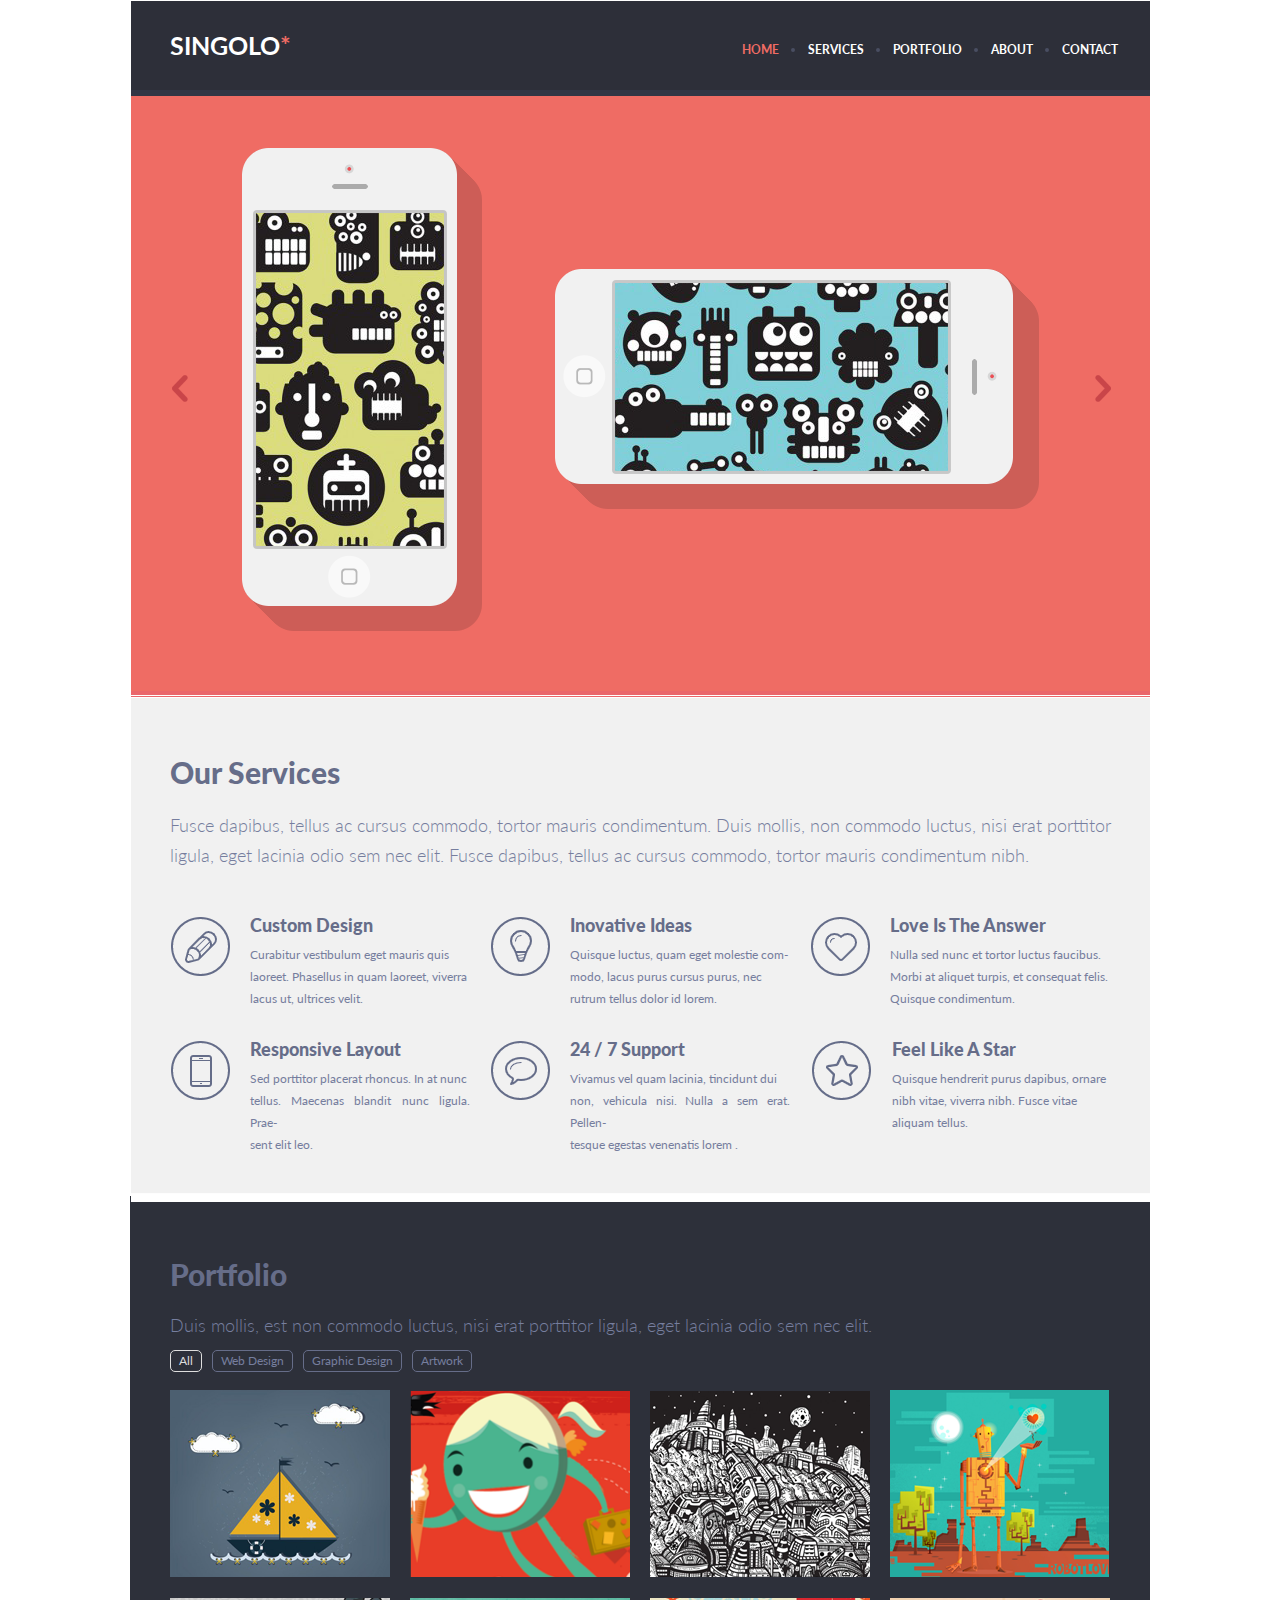
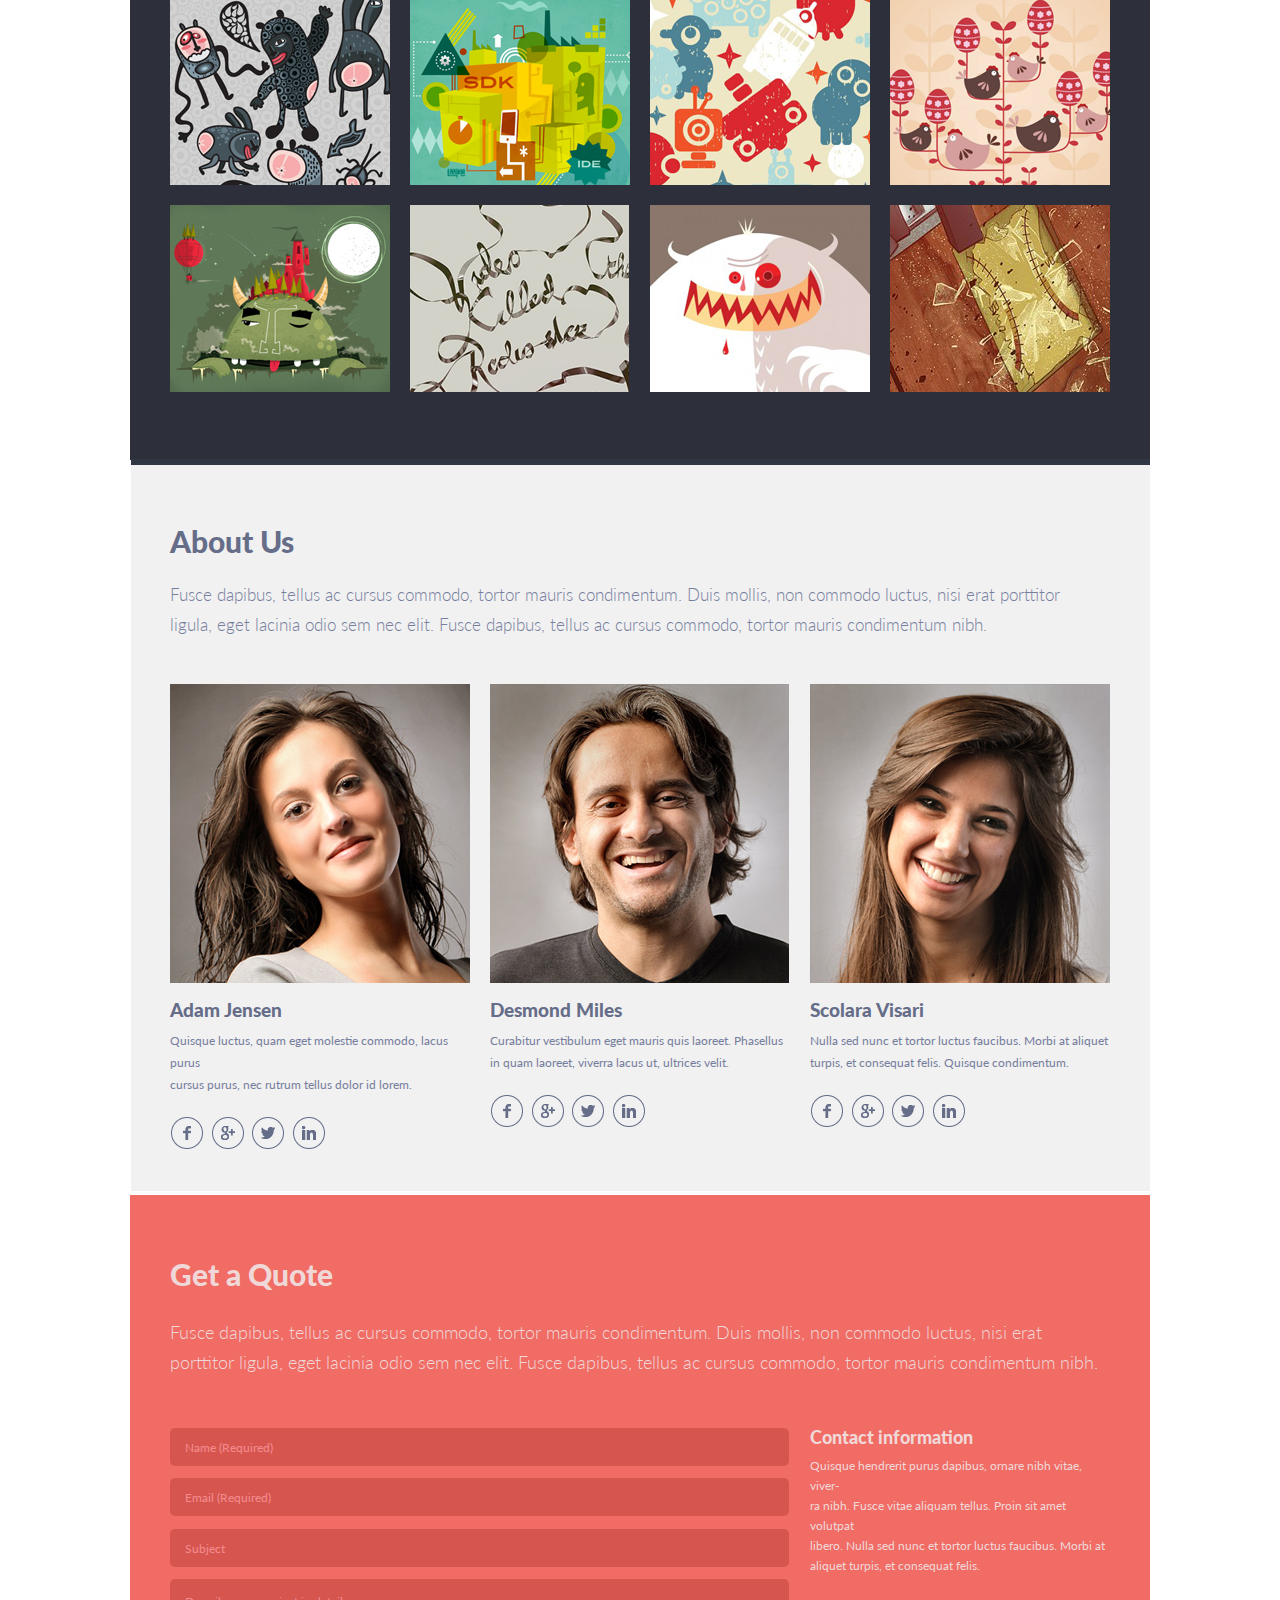
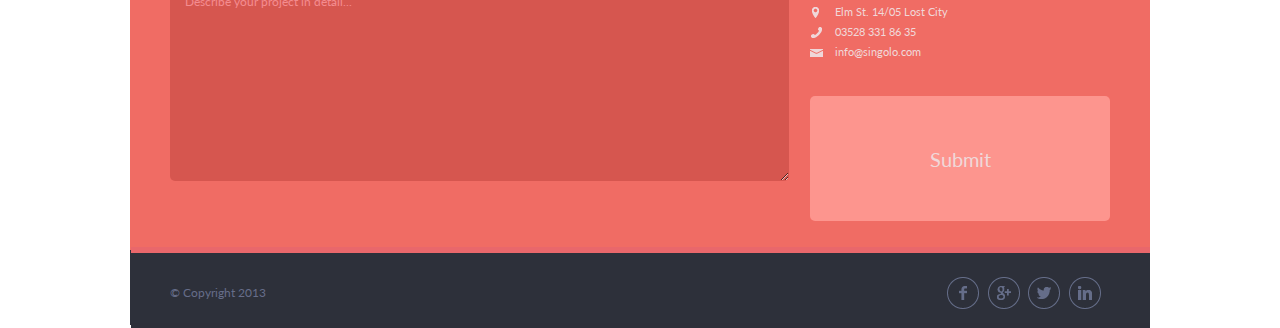
==== index.html @ 29592c65 "init: singolo3" ====
<!DOCTYPE html>
<html lang="en">
    <head>
        <meta charset="utf-8">
        <title>Singolo</title>
        <link href="style.css" rel="stylesheet">
    </head>  
    <body>
    <header>
        <h1 class="logo">singolo<a class="logo-simbol">*</a></h1>
        <nav>
            <ul class="navigation">
                <li><a class="navigation--item-selected" href="">home</a></li>
                <li class="point"></li>
                <li><a class="navigation--item" href="#ourServices">services</a></li>
                <li class="point"></li>
                <li><a class="navigation--item" href="#Portfolio">portfolio</a></li>
                <li class="point"></li>
                <li><a class="navigation--item" href="#AboutUs">about</a></li>
                <li class="point"></li>
                <li><a class="navigation--item" href="#contacts">contact</a></li>
            </ul>
        </nav> 
        <div class="headerBottom"></div>       
    </header>
    
    <main>
        <section class="main-slider">
            <div class="main-slider--left"></div>
            <div class="main-slider--verticalPhone"></div>
            <div class="main-slider--horizontalPhone"></div>
            <div class="main-slider--right"></div>
            <div class="main-sliderBottom"></div>
        </section>
        <section class="main-ourServices" id="ourServices">
            <h2 class="h2OurServices">Our Services</h2>
            <p>Fusce dapibus, tellus ac cursus commodo, tortor mauris condimentum. Duis mollis, non commodo luctus, nisi erat porttitor
                <br> ligula, eget lacinia odio sem nec elit. Fusce dapibus, tellus ac cursus commodo, tortor mauris condimentum nibh.
            </p>
            <section class="articles">
                <div class="articles-customDesign">
                    <div class="articles-customDesign--img"></div>
                    <div class="articles-customDesign--text">
                        <h3>Custom Design</h3>
                        <p>Curabitur vestibulum eget mauris quis <br> laoreet.  Phasellus in quam laoreet, viverra <br> lacus ut, ultrices velit.</p>
                    </div>
                </div>
                <div class="articles-inovativIdeas">
                    <div class="articles-inovativIdeas--img"></div>
                    <div class="articles-inovativIdeas--text">
                        <h3>Inovative Ideas</h3>
                        <p>Quisque luctus, quam eget molestie com- <br> modo, lacus purus cursus purus, nec <br> rutrum tellus dolor id lorem.</p>
                    </div>
                </div>
                <div class="articles-loveIsTheAnswer">
                    <div class="articles-loveIsTheAnswer--img"></div>
                    <div class="articles-loveIsTheAnswer--text">
                        <h3>Love Is The Answer</h3>
                        <p>Nulla sed nunc et tortor luctus faucibus. <br> Morbi at aliquet turpis, et consequat felis. <br> Quisque condimentum.</p>
                    </div>
                </div>
                <div class="articles-responsiveLayout">
                    <div class="articles-responsiveLayout--img"></div>
                    <div class="articles-responsiveLayout--text">
                        <h3>Responsive Layout</h3>
                        <p>Sed porttitor placerat rhoncus. In at nunc <br> tellus. Maecenas blandit nunc ligula. Prae- <br> sent elit leo.</p>
                    </div>
                </div>
                <div class="articles-support">
                    <div class="articles-support--img"></div>
                    <div class="articles-support--text">
                        <h3>24 / 7 Support</h3>
                        <p>Vivamus vel quam lacinia, tincidunt dui <br> non, vehicula nisi. Nulla a sem erat. Pellen- <br> tesque egestas venenatis lorem .</p>
                    </div>
                </div>
                <div class="articles-feelLikeAStar">
                    <div class="articles-feelLikeAStar--img"></div>
                    <div class="articles-feelLikeAStar--text">
                        <h3>Feel Like A Star</h3>
                        <p>Quisque hendrerit purus dapibus, ornare <br> nibh vitae, viverra nibh. Fusce vitae <br> aliquam tellus.</p>
                    </div>
                </div>
            </section>
            <div class="textBottom"></div>
        </section> 
        <section class="headerPortfolio" id="Portfolio">
            <section class="header container">
                <p class="h1Portfolio">Portfolio</p>
                <p class="pPortfolio">Duis mollis, est non commodo luctus, nisi erat porttitor ligula, eget lacinia odio sem nec elit.</p>
                <ul class="nav">
                    <li class="nav-item--selected"><a href="">All</a></li>
                    <li class="nav-item"><a href="">Web Design</a></li>
                    <li class="nav-item"><a href="">Graphic Design</a></li>
                    <li class="nav-item"><a href="">Artwork</a></li>
                </ul>
            </section>    
        </section>
        <section class="mainPortfolio">
            <section class="main-Portfolio container">
                <div class="img11 imgs"></div>
                <div class="img12 imgs"></div>
                <div class="img13 imgs"></div>
                <div class="img14 imgs"></div>
                <div class="img21 imgs"></div>
                <div class="img22 imgs"></div>
                <div class="img23 imgs"></div>
                <div class="img24 imgs"></div>
                <div class="img31 imgs"></div>
                <div class="img32 imgs"></div>
                <div class="img33 imgs"></div>
                <div class="img34 imgs"></div>
            </section>
            <figure class="mainBottom"></figure> 
        </section>
        <section class="footerPortfolio" id="AboutUs">
            <section class="container">
                <h2>About Us</h2>
                <p class="mainParagraph">Fusce dapibus, tellus ac cursus commodo, tortor mauris condimentum. Duis mollis, non commodo luctus, nisi erat porttitor 
                    <br> ligula, eget lacinia odio sem nec elit. Fusce dapibus, tellus ac cursus commodo, tortor mauris condimentum nibh.</p>
                <section class="Workers">
                    <article class="AdamJensen">
                        <div class="img"></div>
                        <h3>Adam Jensen</h3>
                        <p>Quisque luctus, quam eget molestie commodo, lacus purus  
                            <br> cursus purus, nec rutrum tellus dolor id lorem.</p>
                        <div class="icons">
                            <a href="" class="icons-face"></a>
                            <a href="" class="icons-google"></a>
                            <a href="" class="icons-twit"></a>
                            <a href="" class="icons-in"></a>
                        </div>    
                    </article>
                    <article class="DesmondMiles">
                        <div class="img"></div>
                        <h3>Desmond Miles</h3>
                        <p>Curabitur vestibulum eget mauris quis laoreet. Phasellus <br>
                            in quam laoreet, viverra lacus ut, ultrices velit.</p>
                        <div class="icons">
                            <a href="" class="icons-face"></a>
                            <a href="" class="icons-google"></a>
                            <a href="" class="icons-twit"></a>
                            <a href="" class="icons-in"></a>
                        </div>    
                    </article>
                    <article class="ScolaraVisari">
                        <div class="img"></div>
                        <h3>Scolara Visari</h3>
                        <p>Nulla sed nunc et tortor luctus faucibus. Morbi at aliquet <br> 
                            turpis, et consequat felis. Quisque condimentum.</p>
                        <div class="icons">
                            <a href="" class="icons-face"></a>
                            <a href="" class="icons-google"></a>
                            <a href="" class="icons-twit"></a>
                            <a href="" class="icons-in"></a>
                        </div>
                    </article>
                </section> 
            </section>   
        </section>   
        <section class="form">
            <form action="form.doc" class="container">
                <p class="hForm">Get a Quote</p>
                <p class="pForm">Fusce dapibus, tellus ac cursus commodo, tortor mauris condimentum. Duis mollis, non commodo luctus, nisi erat <br>
                    porttitor ligula, eget lacinia odio sem nec elit. Fusce dapibus, tellus ac cursus commodo, tortor mauris condimentum nibh.
                </p>
                <div class="formMain">
                    <section class="formInputs">
                        <input type="text" class="input" placeholder="Name (Required)" required>
                        <input type="text" class="input" placeholder="Email (Required)" required>
                        <input type="text" class="input" placeholder="Subject" >
                        <textarea class="input-big" placeholder="Describe your project in detail..."></textarea>
                    </section>
                    <section class="Contacts">
                        <p class="form-contacts--h">Contact information</p>
                        <p class="form-contacts--p">Quisque hendrerit purus dapibus, ornare nibh vitae, viver- <br> 
                            ra nibh. Fusce vitae aliquam tellus. Proin sit amet volutpat <br> 
                            libero. Nulla sed nunc et tortor luctus faucibus. Morbi at <br>
                            aliquet turpis, et consequat felis. 
                        </p>
                        <div class="form-contacts" id="contacts">
                            <div class="form-contacts-single">
                                <a href="" class="form-contacts-addres-icon form-icons"></a>
                                <p class="form-contacts-addres-p form-icons-p">Elm St. 14/05 Lost City </p>
                            </div>
                            <div class="form-contacts-single">
                                <a href="tel:035283318635" class="form-contacts-phone-icon form-icons"></a>
                                <p class="form-contacts-phone-p form-icons-p">03528 331 86 35 </p>
                            </div>    
                            <div class="form-contacts-single">
                                <a href="mail:info@singolo.com" class="form-contacts-mail-icon form-icons"></a>
                                <p class="form-contacts-mail-p form-icons-p">info@singolo.com </p>
                            </div>
                            <input type="button" value="Submit" class="formButton">
                        </div>
                    </section>
                </div>    
            </form>
            <div class="formBottomLine"></div>
        </section> 
    </main>  
    <footer>
        <section class="container">
            <p class="footer-p">© Copyright 2013</p>
            <a href="" class="footer-icon-facebook footer-icons"></a>
            <a href="" class="footer-icon-google footer-icons"></a>
            <a href="" class="footer-icon-twiter footer-icons"></a>
            <a href="" class="footer-icon-linkedLn footer-icons"></a>
        </section>
    <div class="footerBottomLine"></div>
    </footer>   
    </body>
</html>
---- style.css ----
@import url('https://fonts.googleapis.com/css?family=Lato&display=swap');
@font-face { 
    font-family: 'Lato'; 
    src: url('assets/Lato-Regular.ttf');                                    
    font-weight: normal; 
    font-style: normal; 
  }
  @font-face { 
    font-family: 'Roboto'; 
    src: url('assets/Roboto-Regular.ttf');                                    
    font-weight: normal; 
    font-style: normal; 
  }
  *{
    margin:  0;
    padding:  0;
    box-sizing:  border-box;
    text-transform:  none;
    text-decoration:  none;
    list-style:  none;
    font-family: "Lato","Roboto",sans-serif;
    text-align:  center;
}
body{
   width: 1020px; 
   margin: 0 auto;
   font-family: "Lato";
}
header{
    height: 95px;
    display: flex;
    flex-wrap: wrap;
    margin: 0;
    align-items: center;
    background: url(assets/header.png);
}
h1{
    display: flex;
    margin-left: 3.92%;
    position: relative;
    bottom: 2px;
    line-height: 6px;
    font-size: 24.5px;
    font-weight: 700;
    text-align: left;
    text-transform: uppercase;
    text-decoration: none;
    color: #ffffff;
}
.logo-simbol{
    font-size: 24.5px;
    color: #f06c64;
}
nav{
    width: 36.3369%;
    display: flex;
    margin-top: 4px;
    margin-left: 44.2%;
}
ul{
    text-align: start;
    display: flex;
    align-items: center;
    justify-content: start;
    text-transform: uppercase;
    padding: 0;
}
li{
    list-style: none;
    display: flex;
    margin-right: 12.5px;
    color: #494e62;
}
.point{
    display: flex;
    width: 0px;
    height: 0px;
    border: 2px solid #494e62;
    border-radius: 100px;
}
a{
    font-size: 12px;
    line-height: 6px;
    color: #ffffff;
    font-weight: 700;
    text-align: left;
    text-transform: uppercase;
    text-decoration: none;
}
.navigation--item-selected{
    color: #F06C64;
}
.headerBottom{
    width: 1020px;
    height: 7px;
    display: flex;
    position: absolute;
    top: 89.4px;
    background: url(assets/headerBottom.png);
}
main{
    border: 0;
    margin: 0;
    padding: 0;
}
.main-slider{
    
    height: 600px;
    display: flex;
    flex-wrap: wrap;
    margin: 0;
    position: relative;
    background: url(assets/imgBg.png);
}
.main-slider--verticalPhone{
    width: 245px;
    height: 570px;
    display: flex;
    position: relative;
    bottom: 17px;
    margin-left: 110px;
    background: url(assets/verticalPhone.png);
}
.main-slider--horizontalPhone{
    width: 600px;
    height: 400px;
    display: flex;
    align-self: center;
    position: relative;
    bottom: 31px;
    left: 5px;
    background: url(assets/horizontalPhone.png);
}
.main-slider--left{
    width: 16px;
    height: 27px;
    position: absolute;
    top: 280px;
    left: 42px;
    background: url(assets/left.png);
}
.main-slider--left:hover{
    background-color: brown;
}
.main-slider--right{
    width: 16px;
    height: 27px;
    display: flex;
    justify-self: flex-end;
    position: absolute;
    top: 280px;
    left: 965px;
    background: url(assets/right.png);
}
.main-slider--right:hover{
    background-color: brown;
}
.main-sliderBottom{
    width: 100%;
    height: 7px;
    position: absolute;
    top: 595px;
    background: url(assets/imgBgBottom.png);
}
.main-ourServices{
    border-top: 0.1px solid #ffffff;
    margin: 0;
    position: relative;
    height: 500px;
    color: #666d89;
    background: url(assets/textBg.png);
}
.h2OurServices{
    margin-top: 67px;
    margin-left: 3.92%;
    font-size: 30px;
    line-height: 18px;
    font-weight: 900;
    text-align: left;
    text-decoration: solid;
}
.main-ourServices p{
    margin-left: 3.92%;
    margin-top: 30px;
    font-size: 17.5px;
    line-height: 30px;
    color: #767e9e;
    font-weight: 300;
    text-align: justify;
}
.articles{
    display: flex;
    flex-wrap: wrap;
    margin-left: 3.92%;
    margin-top: 45px;
}
h3{
    margin: 0 0 10px 0;
    font-size: 18px;
    line-height: 18px;
    color: #666d89;
    font-family: "Lato","Roboto",sans-serif;
    font-weight: 900;
    text-align: justify;
    text-decoration: solid;
}
.articles p{
    width: 220px;
    margin: 0;
    font-size: 11.5px;
    line-height: 22px;
    color: #767e9e;
    font-family: "Lato","Roboto",sans-serif;
    font-weight: 400;
    text-align: justify;
    text-decoration: solid;
}

.articles-customDesign, 
.articles-inovativIdeas, 
.articles-loveIsTheAnswer
{
    display: flex;
    flex-direction: row;
}

.articles-responsiveLayout,
.articles-support,
.articles-feelLikeAStar{
    display: flex;
    flex-direction: row;
    margin-top: 30px;
}
.articles-customDesign--img{
    margin: 0 20px 0 0;
    width: 60px;
    height: 60px;
    background: url(assets/pen.png);
}
.articles-inovativIdeas--img{
    margin: 0 20px 0 20px;
    width: 60px;
    height: 60px;
    background: url(assets/bulb.png);
}
.articles-loveIsTheAnswer--img{
    margin: 0 20px 0 20px;
    width: 60px;
    height: 60px;
    background: url(assets/heart.png);
}
.articles-responsiveLayout--img{
    margin: 0 20px 0 0;
    width: 60px;
    height: 60px;
    background: url(assets/phone.png); 
}

.articles-support--img{
    margin: 0 20px 0 20px;
    width: 60px;
    height: 60px;
    background: url(assets/bubble.png);
}
.articles-feelLikeAStar--img{
    margin: 0 21px 0 21px;
    width: 60px;
    height: 60px;
    background: url(assets/star.png);
}

.textBottom{
    z-index: 10;
    width: 1020px;
    height: 8px;
    position: absolute;
    top: 498px;
    background: url(assets/textBgBottom.png);
}
@import url('https://fonts.googleapis.com/css?family=Lato&display=swap');
@font-face { 
    font-family: 'Lato'; 
    src: url('assets/Lato-Regular.ttf');                                    
    font-weight: normal; 
    font-style: normal; 
  }
  @font-face { 
    font-family: 'Roboto'; 
    src: url('assets/Roboto-Regular.ttf');                                    
    font-weight: normal; 
    font-style: normal; 
  }

body{
    width: 1020px; 
    margin: 0 auto;
 }
 .container{
    width: 940px;
    margin: 0 auto;
 }
 .back1{
    width: 1020px;
    height: 870px;
    background: url(assets/ImgsBg.png) no-repeat;
 }
 .h1Portfolio{
    margin: 0;
    padding-top: 69px;
    font-size: 30px;
    line-height: 18px;
    color: #666d89;
    font-family: "Lato","Roboto",sans-serif;
    font-weight: 900;
    text-align: left;
 }
 .headerPortfolio{
    height: 195px;
    border-top: 0.1px white solid;
    background: #2d303a;
 }
 .mainPortfolio{
    height: 670px;
    background:#2d303a;
}
 .pPortfolio{
    margin: 0;
    margin-top: 27px;
    font-size: 18px;
    line-height: 30px;
    color: #767e9e;
    font-weight: 300;
    text-align: left;
 }
 .nav{
    display: flex;
    margin-top: 10px;
    margin-bottom: 20px;
 }
 .nav li{
    margin-right: 10px;
    padding-left: 8px;
    padding-right: 8px;
    align-items: center;
    border-radius: 5px;
    border: 0.5px solid #666d89;
 }
 .nav a{
    display: flex;
    font-size: 11.5px;
    line-height: 20px;
    color: #767e9e;
    text-transform: none;
    font-family: "Lato";
    font-weight: 400;
    text-align: left;
 }
 .nav .nav-item--selected{
    border-radius: 5px;
    border: 0.5px solid #dedede;
 }
 .nav-item--selected a{
    color: #dedede;
 }
.main-Portfolio{
    display: flex;
    position: relative;
    height: 623px;
    flex-wrap: wrap;
    overflow: hidden;   
}
 .imgs{
    width: 220px;
    height: 187px;
    display: flex;
    margin-bottom: 20px;
 }
 .img11{
    margin-right: 20px;
    background: url(assets/11.png)no-repeat;
    background-position-x: -8px;
    background-position-y: -11px;
}
.img12{
    margin-right: 20px;
    background: url(assets/12.png) no-repeat;
    background-size: 165%;
    background-position-x: -81px;
    background-position-y: -42px;
}
.img13{
    margin-right: 20px;
    background: url(assets/13.png);
    background-position-x: -11px;
}
.img14{
    background: url(assets/14.png);
    background-position: top,left;
    background-position-x: -25px;
    background-position-y: -2px;

}
.img21{
    margin-right: 20px;
    background: url(assets/21.png);
    background-position-y: -16px;
    background-position-x: -10px;
}
.img22{
    margin-right: 20px;
    background: url(assets/22.png) no-repeat;
    background-position: top, left;
    background-position-y: -4px;
    background-position-x: -16px;
    
}
.img23{
    margin-right: 20px;
    background: url(assets/23.png) no-repeat;
    background-position-x: -31px;
    background-position-y: -39px;
}
.img24{
    background: url(assets/24.png) no-repeat;
    background-position-x: -24px;
    background-position-y: -32px;
}
.img31{
    margin-right: 20px;
    background: url(assets/31.png) no-repeat;
    background-position-x: -16px;
    background-position-y: -2px;
}
.img32{
    margin-right: 20px;
    background: url(assets/32.png) no-repeat;
    background-position-x: -142px;
    background-position-y: -113px;
}
.img33{
    margin-right: 20px;
    background: url(assets/33.png) no-repeat;
    background-position-x: -144px;
    background-position-y: -175px;
}
.img34{
    background: url(assets/34.png) no-repeat;
    background-position-x: -36px;
    background-position-y: -60px;
}
.mainBottom{
    width: 1020px;
    height: 7px;
    position: relative;
    top: 45px;
    background: url(assets/ImgsBgBot.png) no-repeat;
}
.footerPortfolio{
    height: 735px;
    background: url(assets/BgAbout.png);
    border-top: white 0.1px solid;
}
h2{
    margin: 0;
    margin-top: 71px;
    font-size: 30px;
    line-height: 18px;
    color: #666d89;
    font-weight: 900;
    text-align: left;
}
.mainParagraph{
    margin: 0;
    margin-top: 30px;
    font-size: 17px;
    line-height: 30px;
    color: #767e9e;
    font-weight: 300;
    text-align: justify;
}
.Workers{
    display: flex;
    margin-top: 43px;
    flex-wrap: wrap;
}
article{
    width: 300px;
}
article h3{
    margin-bottom: 10px;
    font-size: 18.5px;
    line-height: 18.5px;
    color: #666d89;
    font-family: "Lato";
    font-weight: 900;
    text-align: left;
}
article p{
    margin: 0;
    font-size: 11.5px;
    line-height: 22px;
    color: #767e9e;
    font-family: "Lato";
    font-weight: 400;
    text-align: left;
}
.img{
    width: 300px;
    height: 300px;
    margin-bottom: 18px;
}
.DesmondMiles{
    margin-left: 20px;
    margin-right: 20px;
}
.AdamJensen .img{
    background: url(assets/Adam.png) no-repeat;
    background-position-x: -2px;
}
.DesmondMiles .img{
    background: url(assets/Desmond.png) no-repeat;
    background-position-x: -3px;
}
.ScolaraVisari .img{
    background: url(assets/Scolara.png) no-repeat;
    background-position-x: -1px;
}
.icons{
    display: flex;
    margin-top: 20px;
    flex-wrap: wrap;
}
.icons-face{
    width: 34px;
    height: 34px;
    margin-right: 6.5px;
    background: url(assets/facebook.png) no-repeat;
}
.icons-google{
    width: 34px;
    height: 34px;
    margin-right: 6.5px;
    background: url(assets/Google.png) no-repeat; 
}
.icons-twit{
    width: 34px;
    height: 34px;
    margin-right: 6.5px;
    background: url(assets/Twitter.png) no-repeat; 
}
.icons-in{
    width: 34px;
    height: 34px;
    background: url(assets/LinkedIn.png) no-repeat; 
}
@import url('https://fonts.googleapis.com/css?family=Lato&display=swap');

@font-face { 
    font-family: 'Lato'; 
    src: url('assets/Lato-Regular.ttf');                                    
    font-weight: normal; 
    font-style: normal; 
  }

  @font-face { 
    font-family: 'Roboto'; 
    src: url('assets/Roboto-Regular.ttf');                                    
    font-weight: normal; 
    font-style: normal; 
  }

*{    margin:  0;
    padding:  0;
    box-sizing:  border-box;
    text-transform:  none;
    text-decoration:  none;
    list-style:  none;
    font-family: "Lato","Roboto",sans-serif;
    text-align:  center;
}

body{
  width: 1020px; 
  margin: 0 auto;
 }

 .container{
  width: 940px;
  margin: 0 auto;
 }

 .form{
    display: flex;
    height: 655px;
    position: relative;
    flex-wrap: wrap;
    background-color: #f06c64;
 }

 .formMain{
   display: flex;
 }
 .hForm{
  margin: 0;
  padding-top: 70px;
  font-size: 30px;
  line-height: 18px;
  color: #f0d8d9;
  font-weight: 900;
  text-align: left;
 }

 .pForm{
  margin: 0;
  padding-top: 35px;
  padding-bottom: 50px;
  font-size: 17.5px;
  line-height: 30px;
  color: #f0d8d9;
  font-weight: 300;
  text-align: left;
 }

 .formInputs{
   width: 620px;
   height: 365px;
   display: flex;
   flex-wrap: wrap;
 }

 .input{
  width: 619px;
  height: 38px;
  border: none;
  border-radius: 5px;
  background-color: #d6564f;
 }

 input[ type="text" ]::placeholder{
  margin: 0;
  padding-left: 15px;
  font-size: 12px;
  line-height: 22px;
  color: #f48c8f;
  font-weight: 400;
  text-align: left;
 }

 .input-big{
  width: 619px;
  height: 202px;
  border: none;
  border-radius: 5px;
  align-items: flex-start;
  background-color: #d6564f;
 }

 textarea::placeholder{
  padding-top: 12px;
  padding-left: 15px;
  font-size: 12px;
  line-height: 22px;
  color: #f48c8f;
  font-weight: 400;
  text-align: left;
 }

 .Contacts{
   display: flex;
   width: 300px;
   height: 195px;
   margin-left: 20px;
   flex-wrap: wrap;
 }

 .form-contacts--h{
  margin: 0;
  margin-bottom: 10px;
  font-size: 18px;
  line-height: 18px;
  color: #f0d8d9;
  font-weight: 900;
  text-align: left;
 }

 .form-contacts--p{
  margin: 0;
  margin-bottom: 30px;
  font-size: 11.5px;
  line-height: 20px;
  color: #f0d8d9;
  font-weight: 400;
  text-align: left;
 }

 .form-contacts-single{
  display: flex;
  flex-wrap: wrap;
  margin: 0;
 }

 .form-icons{
  width: 25px;
  height: 17px;
 }
 .form-icons-p{
  width: 200px;
  height: 20px;
  margin: 0;
  font-size: 11px;
  line-height: 12px;
  color: #f0d8d9;
  font-weight: 400;
  text-align: left;
 }
 .form-contacts-addres-icon{
  background: url(assets/formLocationIcon.png) no-repeat;
  background-position-x: 2px;
  background-position-y: 1px;
 }

 .form-contacts-phone-icon{
  background: url(assets/formPhoneIcon.png) no-repeat;
  background-position-x: 1px;
  background-position-y: 1px;
 }

 .form-contacts-mail-icon{
  background: url(assets/formMailIcon.png) no-repeat;
  background-position-y: 3px;
 }
 .formButton{
   width: 300px;
   height: 125px;
   margin-top: 30px;
   border-radius: 5px;
   border: 0px solid #d6564f;
   background-color: #fd958e;
   font-size: 20px;
   color: #f0d8d9;
 }
.formBottomLine{
  width: 1020px;
  height: 7px;
  position: relative;
  top: 28px;
  background: url(assets/formBottom.png) no-repeat;
}
footer{
  height: 75px;
  background-color: #2d303a;
}
footer section{
  display: flex;
  flex-direction: row;
}
.footer-p{
  padding-top: 32px;
  font-size: 12px;
  line-height: 22px;
  color: #666d89;
  font-weight: 400;
  text-align: left;
}
.footer-icons{
  width: 34px;
  height: 34px;
  margin-right: 6.5px;
  margin-top: 26px;
  
}
.footer-icon-facebook{
  margin-left: 680px;
  background: url(assets/facebook.png) no-repeat;
}
.footer-icon-google{
  background: url(assets/Google.png) no-repeat;
}
.footer-icon-twiter{
  background: url(assets/Twitter.png) no-repeat;
}
.footer-icon-linkedLn{
  margin-right: 0;
  background: url(assets/LinkedIn.png) no-repeat;
}
.footerBottomLine{
  width: 1020px;
  height: 7px;
  position: relative;
  top: 11px;
  background: url(assets/footerBottomLine.png) no-repeat;
}
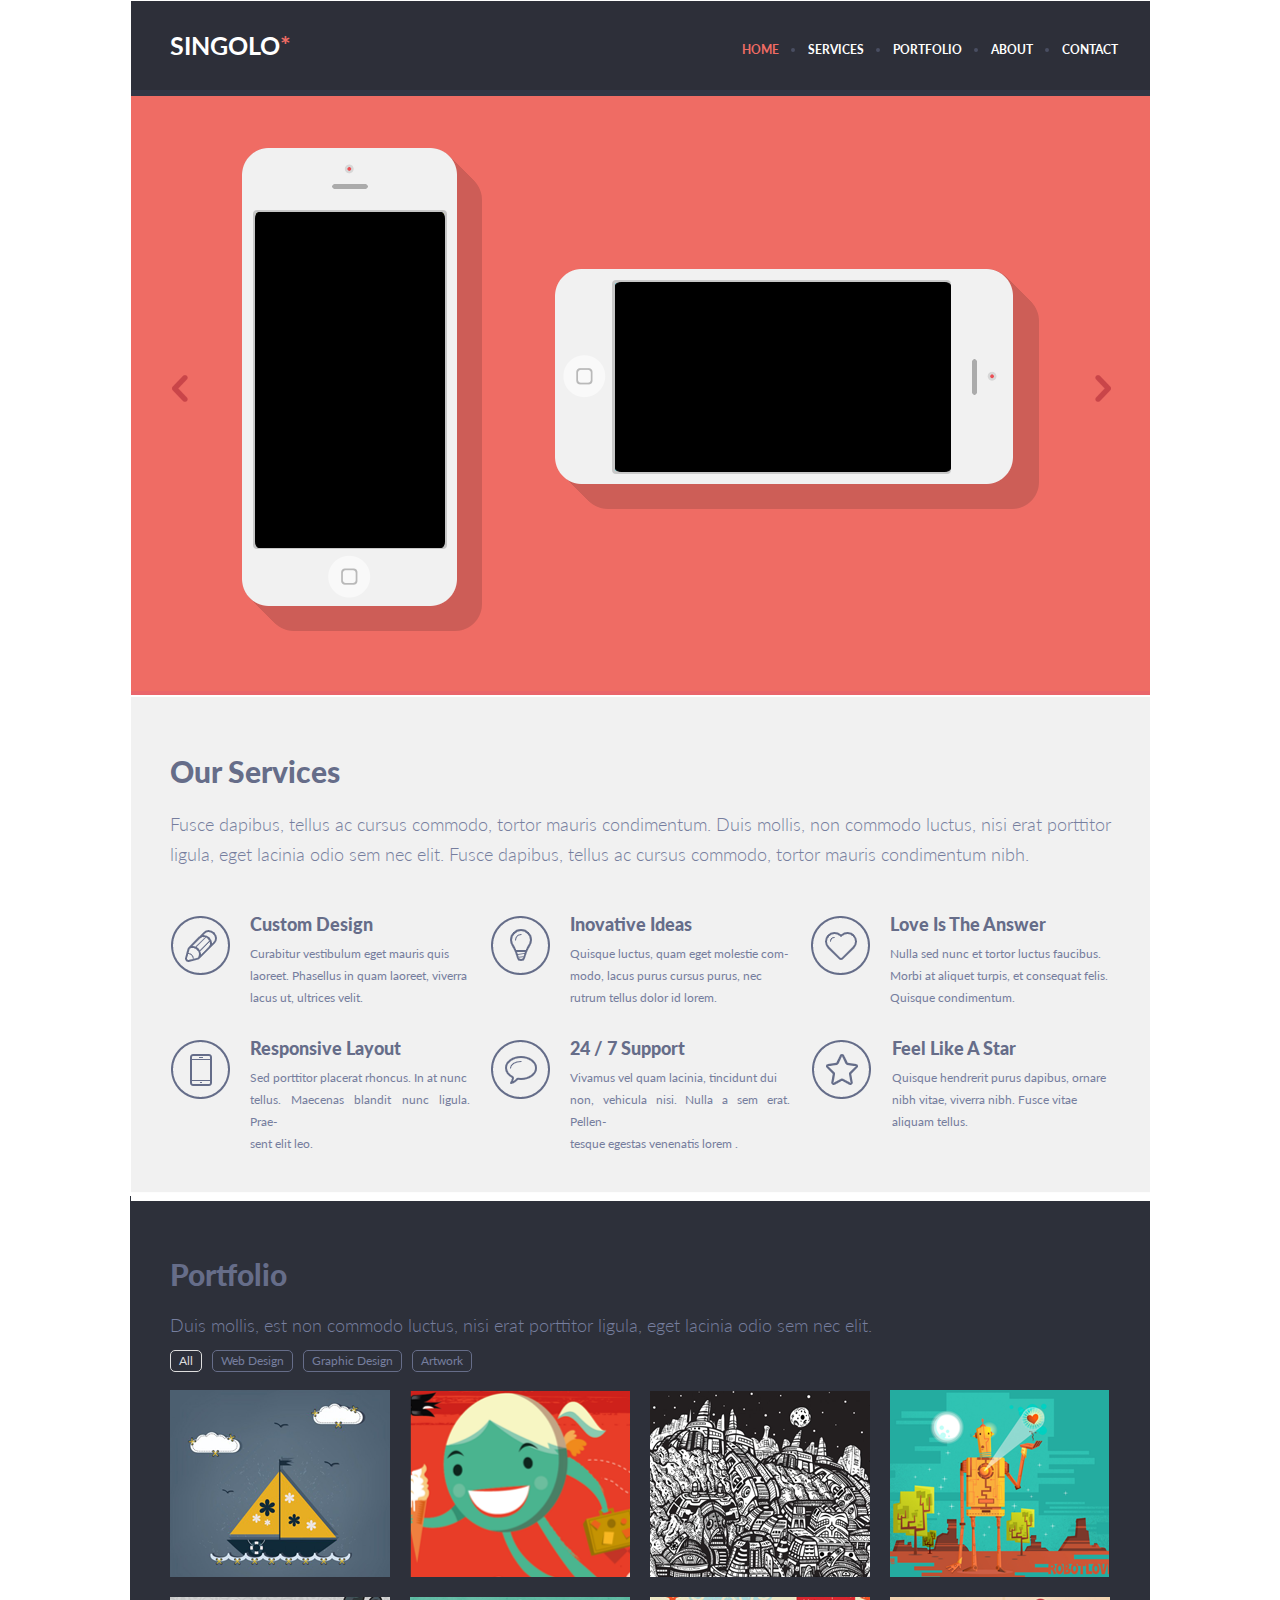
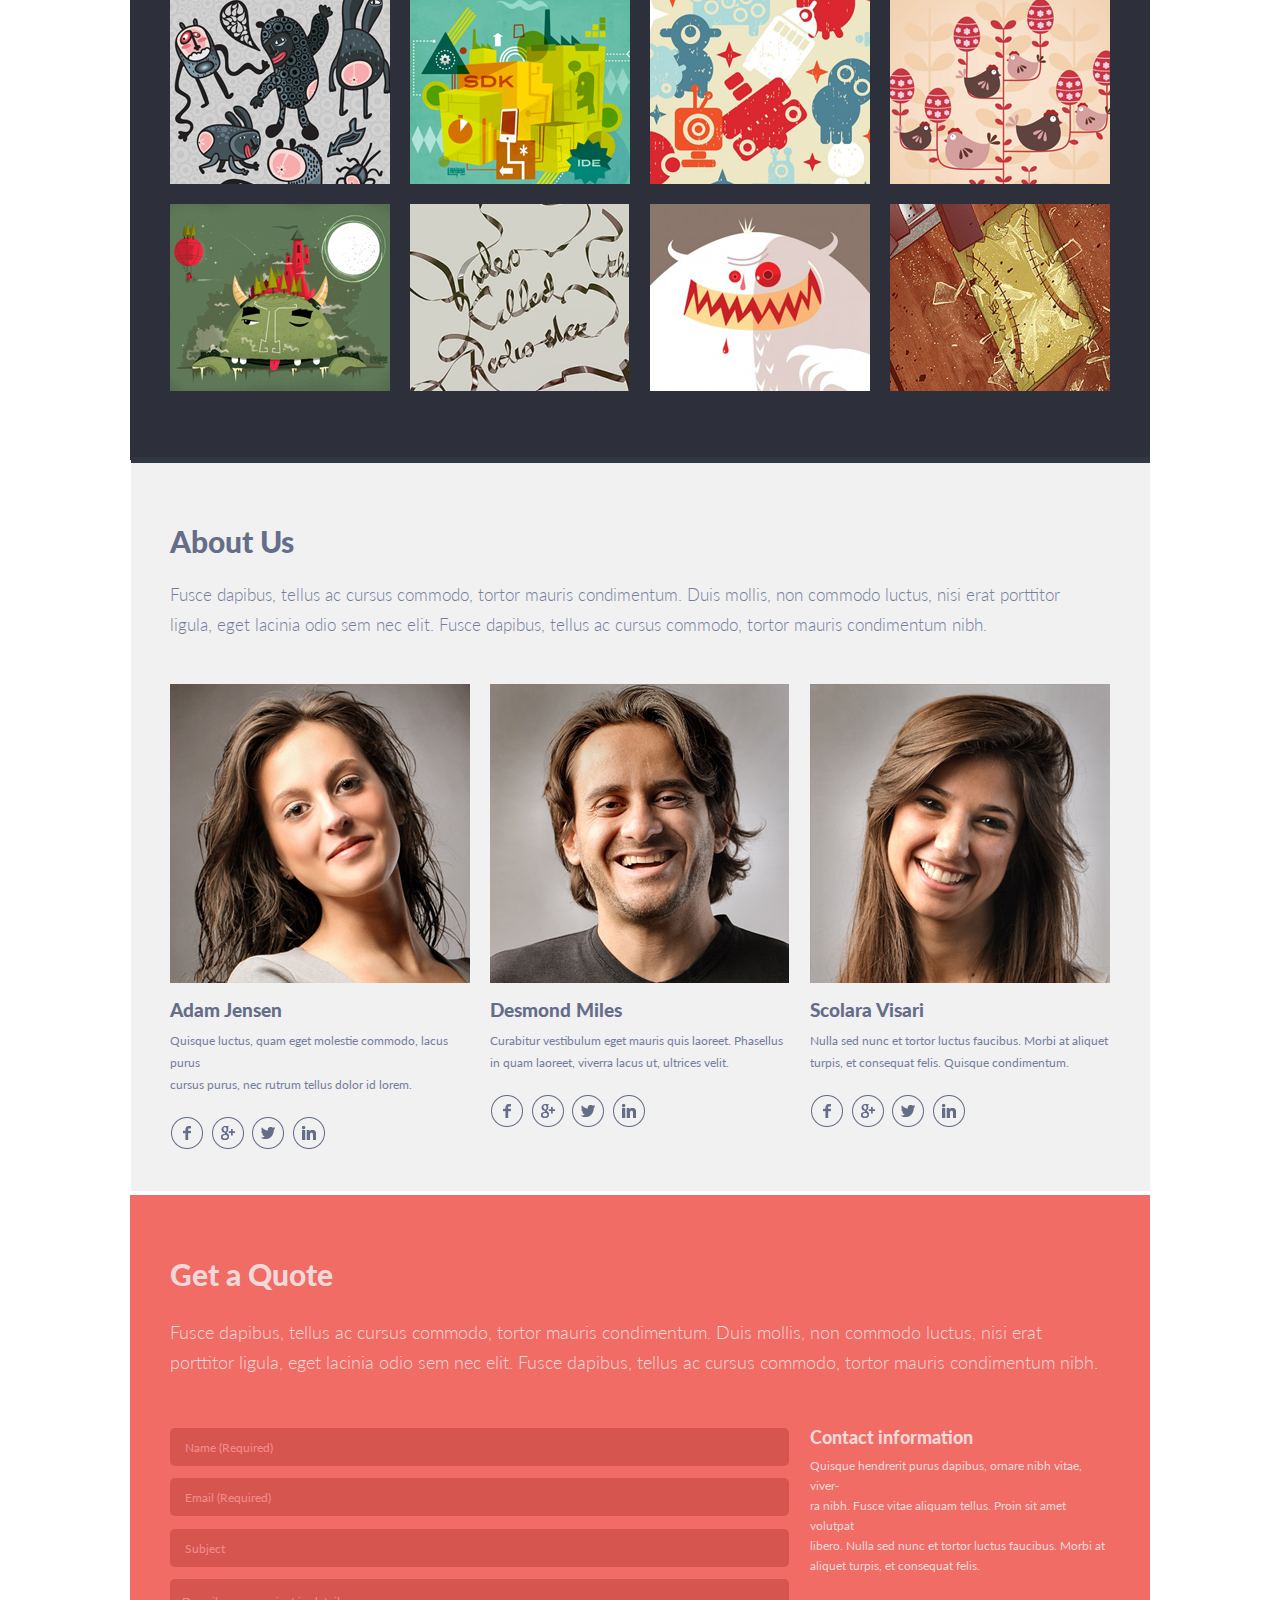
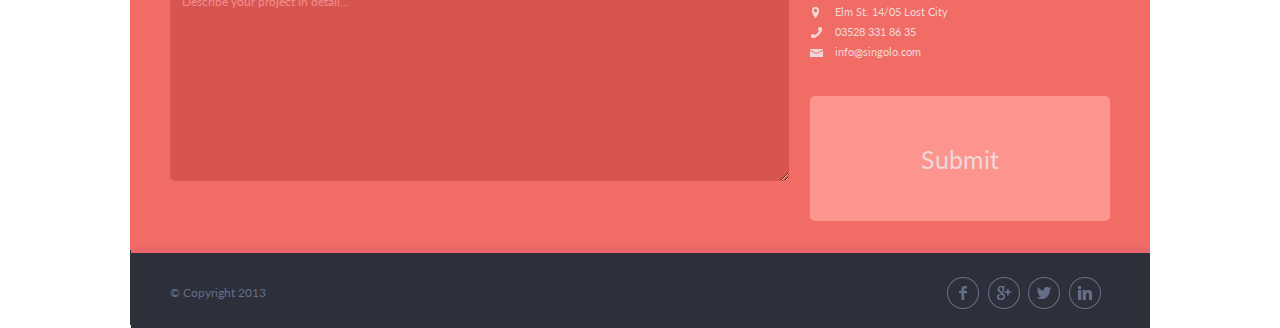
==== commit deb32e9c: "init: SingoloDOM" ====
--- a/index.html
+++ b/index.html
@@ -6,207 +6,225 @@
         <link href="style.css" rel="stylesheet">
     </head>  
     <body>
-    <header>
-        <h1 class="logo">singolo<a class="logo-simbol">*</a></h1>
-        <nav>
-            <ul class="navigation">
-                <li><a class="navigation--item-selected" href="">home</a></li>
-                <li class="point"></li>
-                <li><a class="navigation--item" href="#ourServices">services</a></li>
-                <li class="point"></li>
-                <li><a class="navigation--item" href="#Portfolio">portfolio</a></li>
-                <li class="point"></li>
-                <li><a class="navigation--item" href="#AboutUs">about</a></li>
-                <li class="point"></li>
-                <li><a class="navigation--item" href="#contacts">contact</a></li>
-            </ul>
-        </nav> 
-        <div class="headerBottom"></div>       
-    </header>
-    
-    <main>
-        <section class="main-slider">
-            <div class="main-slider--left"></div>
-            <div class="main-slider--verticalPhone"></div>
-            <div class="main-slider--horizontalPhone"></div>
-            <div class="main-slider--right"></div>
-            <div class="main-sliderBottom"></div>
-        </section>
-        <section class="main-ourServices" id="ourServices">
-            <h2 class="h2OurServices">Our Services</h2>
-            <p>Fusce dapibus, tellus ac cursus commodo, tortor mauris condimentum. Duis mollis, non commodo luctus, nisi erat porttitor
-                <br> ligula, eget lacinia odio sem nec elit. Fusce dapibus, tellus ac cursus commodo, tortor mauris condimentum nibh.
-            </p>
-            <section class="articles">
-                <div class="articles-customDesign">
-                    <div class="articles-customDesign--img"></div>
-                    <div class="articles-customDesign--text">
-                        <h3>Custom Design</h3>
-                        <p>Curabitur vestibulum eget mauris quis <br> laoreet.  Phasellus in quam laoreet, viverra <br> lacus ut, ultrices velit.</p>
-                    </div>
-                </div>
-                <div class="articles-inovativIdeas">
-                    <div class="articles-inovativIdeas--img"></div>
-                    <div class="articles-inovativIdeas--text">
-                        <h3>Inovative Ideas</h3>
-                        <p>Quisque luctus, quam eget molestie com- <br> modo, lacus purus cursus purus, nec <br> rutrum tellus dolor id lorem.</p>
-                    </div>
-                </div>
-                <div class="articles-loveIsTheAnswer">
-                    <div class="articles-loveIsTheAnswer--img"></div>
-                    <div class="articles-loveIsTheAnswer--text">
-                        <h3>Love Is The Answer</h3>
-                        <p>Nulla sed nunc et tortor luctus faucibus. <br> Morbi at aliquet turpis, et consequat felis. <br> Quisque condimentum.</p>
-                    </div>
-                </div>
-                <div class="articles-responsiveLayout">
-                    <div class="articles-responsiveLayout--img"></div>
-                    <div class="articles-responsiveLayout--text">
-                        <h3>Responsive Layout</h3>
-                        <p>Sed porttitor placerat rhoncus. In at nunc <br> tellus. Maecenas blandit nunc ligula. Prae- <br> sent elit leo.</p>
-                    </div>
-                </div>
-                <div class="articles-support">
-                    <div class="articles-support--img"></div>
-                    <div class="articles-support--text">
-                        <h3>24 / 7 Support</h3>
-                        <p>Vivamus vel quam lacinia, tincidunt dui <br> non, vehicula nisi. Nulla a sem erat. Pellen- <br> tesque egestas venenatis lorem .</p>
-                    </div>
-                </div>
-                <div class="articles-feelLikeAStar">
-                    <div class="articles-feelLikeAStar--img"></div>
-                    <div class="articles-feelLikeAStar--text">
-                        <h3>Feel Like A Star</h3>
-                        <p>Quisque hendrerit purus dapibus, ornare <br> nibh vitae, viverra nibh. Fusce vitae <br> aliquam tellus.</p>
-                    </div>
-                </div>
-            </section>
-            <div class="textBottom"></div>
-        </section> 
-        <section class="headerPortfolio" id="Portfolio">
-            <section class="header container">
-                <p class="h1Portfolio">Portfolio</p>
-                <p class="pPortfolio">Duis mollis, est non commodo luctus, nisi erat porttitor ligula, eget lacinia odio sem nec elit.</p>
-                <ul class="nav">
-                    <li class="nav-item--selected"><a href="">All</a></li>
-                    <li class="nav-item"><a href="">Web Design</a></li>
-                    <li class="nav-item"><a href="">Graphic Design</a></li>
-                    <li class="nav-item"><a href="">Artwork</a></li>
+        <header>
+            <h1 class="logo">singolo<a class="logo-simbol">*</a></h1>
+            <nav>
+                <ul class="navigation" id="headerNav">
+                    <li class="navigation--item navigation--item-selected"><a href="">home</a></li>
+                    <li class="point"></li>
+                    <li class="navigation--item"><a href="#ourServices">services</a></li>
+                    <li class="point"></li>
+                    <li class="navigation--item"><a href="#Portfolio">portfolio</a></li>
+                    <li class="point"></li>
+                    <li class="navigation--item"><a href="#AboutUs">about</a></li>
+                    <li class="point"></li>
+                    <li class="navigation--item"><a href="#contacts">contact</a></li>
                 </ul>
-            </section>    
-        </section>
-        <section class="mainPortfolio">
-            <section class="main-Portfolio container">
-                <div class="img11 imgs"></div>
-                <div class="img12 imgs"></div>
-                <div class="img13 imgs"></div>
-                <div class="img14 imgs"></div>
-                <div class="img21 imgs"></div>
-                <div class="img22 imgs"></div>
-                <div class="img23 imgs"></div>
-                <div class="img24 imgs"></div>
-                <div class="img31 imgs"></div>
-                <div class="img32 imgs"></div>
-                <div class="img33 imgs"></div>
-                <div class="img34 imgs"></div>
-            </section>
-            <figure class="mainBottom"></figure> 
-        </section>
-        <section class="footerPortfolio" id="AboutUs">
+            </nav> 
+            <div class="headerBottom"></div>       
+        </header>
+        
+        <main>
+            <section class="mainSlider">
+                <div class="main-slider--left" id="left"></div>
+                <div class="main-slider--right" id="right"></div>
+                <section class="main-slider" id="slider1">
+                    <div class="main-slider--verticalPhone"></div>
+                    <div id="buttonVertical"></div>
+                    <div id="windowVertical"></div>
+                    <div class="main-slider--horizontalPhone"></div>
+                    <div id="buttonHorizontal"></div>
+                    <div id="windowHorizontal"></div>
+                    <div class="main-sliderBottom"></div>
+                </section>
+                <section class="main-slider2 hidden" id="slider2">
+                    <div class="main-slider2Bottom"></div>
+                </section>
+            </section>
+            <section class="main-ourServices" id="ourServices">
+                <h2 class="h2OurServices">Our Services</h2>
+                <p>Fusce dapibus, tellus ac cursus commodo, tortor mauris condimentum. Duis mollis, non commodo luctus, nisi erat porttitor
+                    <br> ligula, eget lacinia odio sem nec elit. Fusce dapibus, tellus ac cursus commodo, tortor mauris condimentum nibh.
+                </p>
+                <section class="articles">
+                    <div class="articles-customDesign">
+                        <div class="articles-customDesign--img"></div>
+                        <div class="articles-customDesign--text">
+                            <h3>Custom Design</h3>
+                            <p>Curabitur vestibulum eget mauris quis <br> laoreet.  Phasellus in quam laoreet, viverra <br> lacus ut, ultrices velit.</p>
+                        </div>
+                    </div>
+                    <div class="articles-inovativIdeas">
+                        <div class="articles-inovativIdeas--img"></div>
+                        <div class="articles-inovativIdeas--text">
+                            <h3>Inovative Ideas</h3>
+                            <p>Quisque luctus, quam eget molestie com- <br> modo, lacus purus cursus purus, nec <br> rutrum tellus dolor id lorem.</p>
+                        </div>
+                    </div>
+                    <div class="articles-loveIsTheAnswer">
+                        <div class="articles-loveIsTheAnswer--img"></div>
+                        <div class="articles-loveIsTheAnswer--text">
+                            <h3>Love Is The Answer</h3>
+                            <p>Nulla sed nunc et tortor luctus faucibus. <br> Morbi at aliquet turpis, et consequat felis. <br> Quisque condimentum.</p>
+                        </div>
+                    </div>
+                    <div class="articles-responsiveLayout">
+                        <div class="articles-responsiveLayout--img"></div>
+                        <div class="articles-responsiveLayout--text">
+                            <h3>Responsive Layout</h3>
+                            <p>Sed porttitor placerat rhoncus. In at nunc <br> tellus. Maecenas blandit nunc ligula. Prae- <br> sent elit leo.</p>
+                        </div>
+                    </div>
+                    <div class="articles-support">
+                        <div class="articles-support--img"></div>
+                        <div class="articles-support--text">
+                            <h3>24 / 7 Support</h3>
+                            <p>Vivamus vel quam lacinia, tincidunt dui <br> non, vehicula nisi. Nulla a sem erat. Pellen- <br> tesque egestas venenatis lorem .</p>
+                        </div>
+                    </div>
+                    <div class="articles-feelLikeAStar">
+                        <div class="articles-feelLikeAStar--img"></div>
+                        <div class="articles-feelLikeAStar--text">
+                            <h3>Feel Like A Star</h3>
+                            <p>Quisque hendrerit purus dapibus, ornare <br> nibh vitae, viverra nibh. Fusce vitae <br> aliquam tellus.</p>
+                        </div>
+                    </div>
+                </section>
+                <div class="textBottom"></div>
+            </section> 
+            <section class="headerPortfolio" id="Portfolio">
+                <section class="header container">
+                    <p class="h1Portfolio">Portfolio</p>
+                    <p class="pPortfolio">Duis mollis, est non commodo luctus, nisi erat porttitor ligula, eget lacinia odio sem nec elit.</p>
+                    <ul class="nav" id="portfolioMenu">
+                        <li class="nav-item--selected nav-item" id="all"><a href="#Portfolio">All</a></li>
+                        <li class="nav-item" id="webDesign"><a href="#Portfolio">Web Design</a></li>
+                        <li class="nav-item" id="graphicDesign"><a href="#Portfolio">Graphic Design</a></li>
+                        <li class="nav-item" id="artwork"><a href="#Portfolio">Artwork</a></li>
+                    </ul>
+                </section>    
+            </section>
+            <section class="mainPortfolio">
+                <section class="main-Portfolio container" id="imgsContainer">
+                    <div class="img0 imgs"></div>
+                    <div class="img1 imgs"></div>
+                    <div class="img2 imgs"></div>
+                    <div class="img3 imgs"></div>
+                    <div class="img4 imgs"></div>
+                    <div class="img5 imgs"></div>
+                    <div class="img6 imgs"></div>
+                    <div class="img7 imgs"></div>
+                    <div class="img8 imgs"></div>
+                    <div class="img9 imgs"></div>
+                    <div class="img10 imgs"></div>
+                    <div class="img11 imgs"></div>
+                </section>
+                <figure class="mainBottom"></figure> 
+            </section>
+            <section class="footerPortfolio" id="AboutUs">
+                <section class="container">
+                    <h2>About Us</h2>
+                    <p class="mainParagraph">Fusce dapibus, tellus ac cursus commodo, tortor mauris condimentum. Duis mollis, non commodo luctus, nisi erat porttitor 
+                        <br> ligula, eget lacinia odio sem nec elit. Fusce dapibus, tellus ac cursus commodo, tortor mauris condimentum nibh.</p>
+                    <section class="Workers">
+                        <article class="AdamJensen">
+                            <div class="img"></div>
+                            <h3>Adam Jensen</h3>
+                            <p>Quisque luctus, quam eget molestie commodo, lacus purus  
+                                <br> cursus purus, nec rutrum tellus dolor id lorem.</p>
+                            <div class="icons">
+                                <a href="" class="icons-face icon"></a>
+                                <a href="" class="icons-google icon"></a>
+                                <a href="" class="icons-twit icon"></a>
+                                <a href="" class="icons-in icon"></a>
+                            </div>    
+                        </article>
+                        <article class="DesmondMiles">
+                            <div class="img"></div>
+                            <h3>Desmond Miles</h3>
+                            <p>Curabitur vestibulum eget mauris quis laoreet. Phasellus <br>
+                                in quam laoreet, viverra lacus ut, ultrices velit.</p>
+                            <div class="icons">
+                                <a href="" class="icons-face icon"></a>
+                                <a href="" class="icons-google icon"></a>
+                                <a href="" class="icons-twit icon"></a>
+                                <a href="" class="icons-in icon"></a>
+                            </div>    
+                        </article>
+                        <article class="ScolaraVisari">
+                            <div class="img"></div>
+                            <h3>Scolara Visari</h3>
+                            <p>Nulla sed nunc et tortor luctus faucibus. Morbi at aliquet <br> 
+                                turpis, et consequat felis. Quisque condimentum.</p>
+                            <div class="icons">
+                                <a href="" class="icons-face icon"></a>
+                                <a href="" class="icons-google icon"></a>
+                                <a href="" class="icons-twit icon"></a>
+                                <a href="" class="icons-in icon"></a>
+                            </div>
+                        </article>
+                    </section> 
+                </section>   
+            </section>   
+            <section class="form">
+                <form action="form.doc" class="container">
+                    <p class="hForm">Get a Quote</p>
+                    <p class="pForm">Fusce dapibus, tellus ac cursus commodo, tortor mauris condimentum. Duis mollis, non commodo luctus, nisi erat <br>
+                        porttitor ligula, eget lacinia odio sem nec elit. Fusce dapibus, tellus ac cursus commodo, tortor mauris condimentum nibh.
+                    </p>
+                    <div class="formMain">
+                        <section class="formInputs">
+                            <input type="text" class="input" placeholder="Name (Required)" id="name" required>
+                            <input type="text" class="input" placeholder="Email (Required)" id="email" required>
+                            <input type="text" class="input" placeholder="Subject" id="subject">
+                            <textarea class="input-big" placeholder="Describe your project in detail..." id="description"></textarea>
+                        </section>
+                        <section class="Contacts">
+                            <p class="form-contacts--h">Contact information</p>
+                            <p class="form-contacts--p">Quisque hendrerit purus dapibus, ornare nibh vitae, viver- <br> 
+                                ra nibh. Fusce vitae aliquam tellus. Proin sit amet volutpat <br> 
+                                libero. Nulla sed nunc et tortor luctus faucibus. Morbi at <br>
+                                aliquet turpis, et consequat felis. 
+                            </p>
+                            <div class="form-contacts" id="contacts">
+                                <div class="form-contacts-single">
+                                    <a href="" class="form-contacts-addres-icon form-icons"></a>
+                                    <p class="form-contacts-addres-p form-icons-p">Elm St. 14/05 Lost City </p>
+                                </div>
+                                <div class="form-contacts-single">
+                                    <a href="tel::035283318635" class="form-contacts-phone-icon form-icons"></a>
+                                    <p class="form-contacts-phone-p form-icons-p">03528 331 86 35 </p>
+                                </div>    
+                                <div class="form-contacts-single">
+                                    <a href="mailto::info@singolo.com" class="form-contacts-mail-icon form-icons"></a>
+                                    <p class="form-contacts-mail-p form-icons-p">info@singolo.com </p>
+                                </div>
+                                <input type="button" value="Submit" class="formButton" id="button">
+                            </div>
+                        </section>
+                    </div>     
+                </form> 
+                <div class="formBottomLine"></div>
+            </section> 
+        </main>
+        <div id="messageBlock" class="hidden">
+            <div id="message">
+                <p class="header">Письмо отправлено</p>
+                <p id="resultSubject"></p>
+                <p id="resultDescription"></p>
+                <button id="closeButton">OK</button>
+            </div>
+        </div>
+        <footer>
             <section class="container">
-                <h2>About Us</h2>
-                <p class="mainParagraph">Fusce dapibus, tellus ac cursus commodo, tortor mauris condimentum. Duis mollis, non commodo luctus, nisi erat porttitor 
-                    <br> ligula, eget lacinia odio sem nec elit. Fusce dapibus, tellus ac cursus commodo, tortor mauris condimentum nibh.</p>
-                <section class="Workers">
-                    <article class="AdamJensen">
-                        <div class="img"></div>
-                        <h3>Adam Jensen</h3>
-                        <p>Quisque luctus, quam eget molestie commodo, lacus purus  
-                            <br> cursus purus, nec rutrum tellus dolor id lorem.</p>
-                        <div class="icons">
-                            <a href="" class="icons-face"></a>
-                            <a href="" class="icons-google"></a>
-                            <a href="" class="icons-twit"></a>
-                            <a href="" class="icons-in"></a>
-                        </div>    
-                    </article>
-                    <article class="DesmondMiles">
-                        <div class="img"></div>
-                        <h3>Desmond Miles</h3>
-                        <p>Curabitur vestibulum eget mauris quis laoreet. Phasellus <br>
-                            in quam laoreet, viverra lacus ut, ultrices velit.</p>
-                        <div class="icons">
-                            <a href="" class="icons-face"></a>
-                            <a href="" class="icons-google"></a>
-                            <a href="" class="icons-twit"></a>
-                            <a href="" class="icons-in"></a>
-                        </div>    
-                    </article>
-                    <article class="ScolaraVisari">
-                        <div class="img"></div>
-                        <h3>Scolara Visari</h3>
-                        <p>Nulla sed nunc et tortor luctus faucibus. Morbi at aliquet <br> 
-                            turpis, et consequat felis. Quisque condimentum.</p>
-                        <div class="icons">
-                            <a href="" class="icons-face"></a>
-                            <a href="" class="icons-google"></a>
-                            <a href="" class="icons-twit"></a>
-                            <a href="" class="icons-in"></a>
-                        </div>
-                    </article>
-                </section> 
-            </section>   
-        </section>   
-        <section class="form">
-            <form action="form.doc" class="container">
-                <p class="hForm">Get a Quote</p>
-                <p class="pForm">Fusce dapibus, tellus ac cursus commodo, tortor mauris condimentum. Duis mollis, non commodo luctus, nisi erat <br>
-                    porttitor ligula, eget lacinia odio sem nec elit. Fusce dapibus, tellus ac cursus commodo, tortor mauris condimentum nibh.
-                </p>
-                <div class="formMain">
-                    <section class="formInputs">
-                        <input type="text" class="input" placeholder="Name (Required)" required>
-                        <input type="text" class="input" placeholder="Email (Required)" required>
-                        <input type="text" class="input" placeholder="Subject" >
-                        <textarea class="input-big" placeholder="Describe your project in detail..."></textarea>
-                    </section>
-                    <section class="Contacts">
-                        <p class="form-contacts--h">Contact information</p>
-                        <p class="form-contacts--p">Quisque hendrerit purus dapibus, ornare nibh vitae, viver- <br> 
-                            ra nibh. Fusce vitae aliquam tellus. Proin sit amet volutpat <br> 
-                            libero. Nulla sed nunc et tortor luctus faucibus. Morbi at <br>
-                            aliquet turpis, et consequat felis. 
-                        </p>
-                        <div class="form-contacts" id="contacts">
-                            <div class="form-contacts-single">
-                                <a href="" class="form-contacts-addres-icon form-icons"></a>
-                                <p class="form-contacts-addres-p form-icons-p">Elm St. 14/05 Lost City </p>
-                            </div>
-                            <div class="form-contacts-single">
-                                <a href="tel:035283318635" class="form-contacts-phone-icon form-icons"></a>
-                                <p class="form-contacts-phone-p form-icons-p">03528 331 86 35 </p>
-                            </div>    
-                            <div class="form-contacts-single">
-                                <a href="mail:info@singolo.com" class="form-contacts-mail-icon form-icons"></a>
-                                <p class="form-contacts-mail-p form-icons-p">info@singolo.com </p>
-                            </div>
-                            <input type="button" value="Submit" class="formButton">
-                        </div>
-                    </section>
-                </div>    
-            </form>
-            <div class="formBottomLine"></div>
-        </section> 
-    </main>  
-    <footer>
-        <section class="container">
-            <p class="footer-p">© Copyright 2013</p>
-            <a href="" class="footer-icon-facebook footer-icons"></a>
-            <a href="" class="footer-icon-google footer-icons"></a>
-            <a href="" class="footer-icon-twiter footer-icons"></a>
-            <a href="" class="footer-icon-linkedLn footer-icons"></a>
-        </section>
-    <div class="footerBottomLine"></div>
-    </footer>   
+                <p class="footer-p">© Copyright 2013</p>
+                <a href="" class="footer-icon-facebook footer-icons"></a>
+                <a href="" class="footer-icon-google footer-icons"></a>
+                <a href="" class="footer-icon-twiter footer-icons"></a>
+                <a href="" class="footer-icon-linkedLn footer-icons"></a>
+            </section>
+        <div class="footerBottomLine"></div>
+        </footer>
+        <script src="script.js"></script>   
     </body>
 </html>    
--- a/style.css
+++ b/style.css
@@ -88,8 +88,11 @@
     text-transform: uppercase;
     text-decoration: none;
 }
-.navigation--item-selected{
+.navigation--item-selected a{
     color: #F06C64;
+}
+.navigation li:not(.navigation--item-selected) a:hover{
+    color: #F06C64; 
 }
 .headerBottom{
     width: 1020px;
@@ -104,14 +107,43 @@
     margin: 0;
     padding: 0;
 }
+.mainSlider{
+    display: flex;
+    position: relative;
+    width: 1020px;
+}
 .main-slider{
-    
+    width: 1020px;
     height: 600px;
     display: flex;
     flex-wrap: wrap;
     margin: 0;
     position: relative;
     background: url(assets/imgBg.png);
+    overflow: hidden;
+}
+.main-slider.hidden{
+    display: none;
+}
+.main-slider2{
+    width: 1019px;
+    height: 600px;
+    display: flex;
+    position: relative;
+    left: 1px;
+    margin: 0;
+    background: url(assets/Slide-2.png);
+    overflow: hidden;
+}
+.main-slider2Bottom{
+    width: 1020px;
+    height: 7px;
+    position: absolute;
+    background-color: #6656f7dc;
+    top: 593px;
+}
+.main-slider2.hidden{
+    display: none;
 }
 .main-slider--verticalPhone{
     width: 245px;
@@ -122,6 +154,50 @@
     margin-left: 110px;
     background: url(assets/verticalPhone.png);
 }
+#buttonHorizontal{
+    position: absolute;
+    width: 32px;
+    height: 32px;
+    top: 266px;
+    left: 438px;
+    border-radius: 50%;
+}
+#buttonVertical{
+    position: absolute;
+    width: 32px;
+    height: 32px;
+    top: 466px;
+    left: 204px;
+    border-radius: 50%;
+}
+#windowVertical{
+    position: absolute;
+    width: 190px;
+    height: 336px;
+    border-radius: 2%;
+    border: 1px solid black;
+    top: 117px;
+    left: 125px;
+    background-color: black;
+    opacity: 1;
+}
+#windowVertical.windowOff{
+    opacity: 0;
+}
+#windowHorizontal{
+    position: absolute;
+    width: 336px;
+    height: 190px;
+    border-radius: 2%;
+    border: 1px solid black;
+    top: 187px;
+    left: 485px;
+    background-color: black;
+    opacity: 1;
+}
+#windowHorizontal.windowOff{
+    opacity: 0;
+}
 .main-slider--horizontalPhone{
     width: 600px;
     height: 400px;
@@ -138,11 +214,14 @@
     position: absolute;
     top: 280px;
     left: 42px;
+    z-index: 10;
     background: url(assets/left.png);
 }
 .main-slider--left:hover{
-    background-color: brown;
-}
+    filter: invert(10%);
+    cursor: pointer;
+}
+
 .main-slider--right{
     width: 16px;
     height: 27px;
@@ -151,28 +230,30 @@
     position: absolute;
     top: 280px;
     left: 965px;
+    z-index: 10;
     background: url(assets/right.png);
 }
 .main-slider--right:hover{
-    background-color: brown;
+    filter: invert(10%);
+    cursor: pointer;
 }
 .main-sliderBottom{
-    width: 100%;
-    height: 7px;
+    width: 1020px;
+    height: 10px;
     position: absolute;
     top: 595px;
     background: url(assets/imgBgBottom.png);
 }
 .main-ourServices{
-    border-top: 0.1px solid #ffffff;
-    margin: 0;
+    margin: 0;
+    padding-top: 67px;
     position: relative;
     height: 500px;
     color: #666d89;
     background: url(assets/textBg.png);
 }
-.h2OurServices{
-    margin-top: 67px;
+h2.h2OurServices {
+    margin-top: 0;
     margin-left: 3.92%;
     font-size: 30px;
     line-height: 18px;
@@ -271,8 +352,7 @@
 }
 
 .textBottom{
-    z-index: 10;
-    width: 1020px;
+    width: 1022px;
     height: 8px;
     position: absolute;
     top: 498px;
@@ -357,94 +437,107 @@
     text-align: left;
  }
  .nav .nav-item--selected{
+    margin-right: 10px;
+    padding-left: 8px;
+    padding-right: 8px;
+    align-items: center;
     border-radius: 5px;
     border: 0.5px solid #dedede;
  }
- .nav-item--selected a{
+ .nav li:not(.nav-item--selected):hover{
+    border: 0.5px solid #dedede;
+ }
+ .nav .nav-item--selected a{
     color: #dedede;
  }
+ .nav li:not(.nav-item--selected) a:hover{
+    color: #dedede;
+ }
 .main-Portfolio{
     display: flex;
     position: relative;
-    height: 623px;
+    height: 621px;
+    justify-content: space-between;
+    align-content: space-between;
     flex-wrap: wrap;
     overflow: hidden;   
 }
  .imgs{
     width: 220px;
     height: 187px;
+    box-sizing: content-box;
     display: flex;
     margin-bottom: 20px;
  }
- .img11{
-    margin-right: 20px;
+ .main-Portfolio .imgs.img--selected{
+    border: 5px solid #F06C64;
+    margin-bottom: 10px;
+ }
+ .imgs:hover{
+    cursor: pointer;
+    position: relative;
+    top: 1px;
+ }
+ .img0{
     background: url(assets/11.png)no-repeat;
     background-position-x: -8px;
     background-position-y: -11px;
 }
-.img12{
-    margin-right: 20px;
+.img1{
     background: url(assets/12.png) no-repeat;
     background-size: 165%;
     background-position-x: -81px;
     background-position-y: -42px;
 }
-.img13{
-    margin-right: 20px;
+.img2{
     background: url(assets/13.png);
     background-position-x: -11px;
 }
-.img14{
+.img3{
     background: url(assets/14.png);
     background-position: top,left;
     background-position-x: -25px;
     background-position-y: -2px;
 
 }
-.img21{
-    margin-right: 20px;
+.img4{
     background: url(assets/21.png);
     background-position-y: -16px;
     background-position-x: -10px;
 }
-.img22{
-    margin-right: 20px;
+.img5{
     background: url(assets/22.png) no-repeat;
     background-position: top, left;
     background-position-y: -4px;
     background-position-x: -16px;
     
 }
-.img23{
-    margin-right: 20px;
+.img6{
     background: url(assets/23.png) no-repeat;
     background-position-x: -31px;
     background-position-y: -39px;
 }
-.img24{
+.img7{
     background: url(assets/24.png) no-repeat;
     background-position-x: -24px;
     background-position-y: -32px;
 }
-.img31{
-    margin-right: 20px;
+.img8{
     background: url(assets/31.png) no-repeat;
     background-position-x: -16px;
     background-position-y: -2px;
 }
-.img32{
-    margin-right: 20px;
+.img9{
     background: url(assets/32.png) no-repeat;
     background-position-x: -142px;
     background-position-y: -113px;
 }
-.img33{
-    margin-right: 20px;
+.img10{
     background: url(assets/33.png) no-repeat;
     background-position-x: -144px;
     background-position-y: -175px;
 }
-.img34{
+.img11{
     background: url(assets/34.png) no-repeat;
     background-position-x: -36px;
     background-position-y: -60px;
@@ -636,10 +729,14 @@
   border-radius: 5px;
   background-color: #d6564f;
  }
-
+input{
+    outline: none; 
+    text-align: left;
+    text-indent: 15px;
+    color: #f8eded;
+}
  input[ type="text" ]::placeholder{
   margin: 0;
-  padding-left: 15px;
   font-size: 12px;
   line-height: 22px;
   color: #f48c8f;
@@ -655,10 +752,14 @@
   align-items: flex-start;
   background-color: #d6564f;
  }
+ textarea{
+    padding: 12px;
+    outline: none; 
+    text-align: left;
+    color: #f8eded;    
+ }
 
  textarea::placeholder{
-  padding-top: 12px;
-  padding-left: 15px;
   font-size: 12px;
   line-height: 22px;
   color: #f48c8f;
@@ -725,7 +826,11 @@
   background-position-x: 1px;
   background-position-y: 1px;
  }
-
+.icon:hover{
+    border-radius: 50%;
+    border: 1px solid #f0d8d9;
+    
+}
  .form-contacts-mail-icon{
   background: url(assets/formMailIcon.png) no-repeat;
   background-position-y: 3px;
@@ -735,10 +840,18 @@
    height: 125px;
    margin-top: 30px;
    border-radius: 5px;
-   border: 0px solid #d6564f;
+   text-indent: 0px;
+   font-size: 25px;
+   text-align: center;
+   border: none;
    background-color: #fd958e;
-   font-size: 20px;
    color: #f0d8d9;
+ }
+ .formButton:hover{
+    cursor: pointer;
+    border-top: 1px solid #ad4640; 
+    border-left: 1px solid #ad4640;
+    background-color: #d6564f;
  }
 .formBottomLine{
   width: 1020px;
@@ -768,7 +881,10 @@
   height: 34px;
   margin-right: 6.5px;
   margin-top: 26px;
-  
+}
+.footer-icons:hover{
+    border-radius: 50%;
+    border: 1px solid #2d303a;
 }
 .footer-icon-facebook{
   margin-left: 680px;
@@ -790,4 +906,47 @@
   position: relative;
   top: 11px;
   background: url(assets/footerBottomLine.png) no-repeat;
+}
+#messageBlock.hidden{
+    display: none;
+}
+#messageBlock{
+    display: flex;
+    width: 100%;
+    height: 100%;
+    position: fixed;
+    justify-content: center;
+    align-items: center;
+    top: 0;
+    left: 0;
+    background: rgba(0, 0, 0, 0.822);
+}
+#message{
+    position: absolute;
+    width: 1020px;
+    text-align: center;
+    overflow: hidden;
+}
+#message p{
+    margin-bottom: 10px;
+    color: white;
+}
+#message .header{
+    margin-bottom: 20px;
+    font-size: 30px;
+    color: #f48c8f;
+}
+#message button{
+    width: 20%;
+    height: 30px;
+    color: white;
+    background-color: #f48c8f;
+    border: none;
+    outline: none;
+}
+#message button:hover{
+    cursor: pointer;
+    background-color: #b65d60;
+    border-top: 1px solid #27090abb;
+    border-left: 1px solid #27090abb;
 }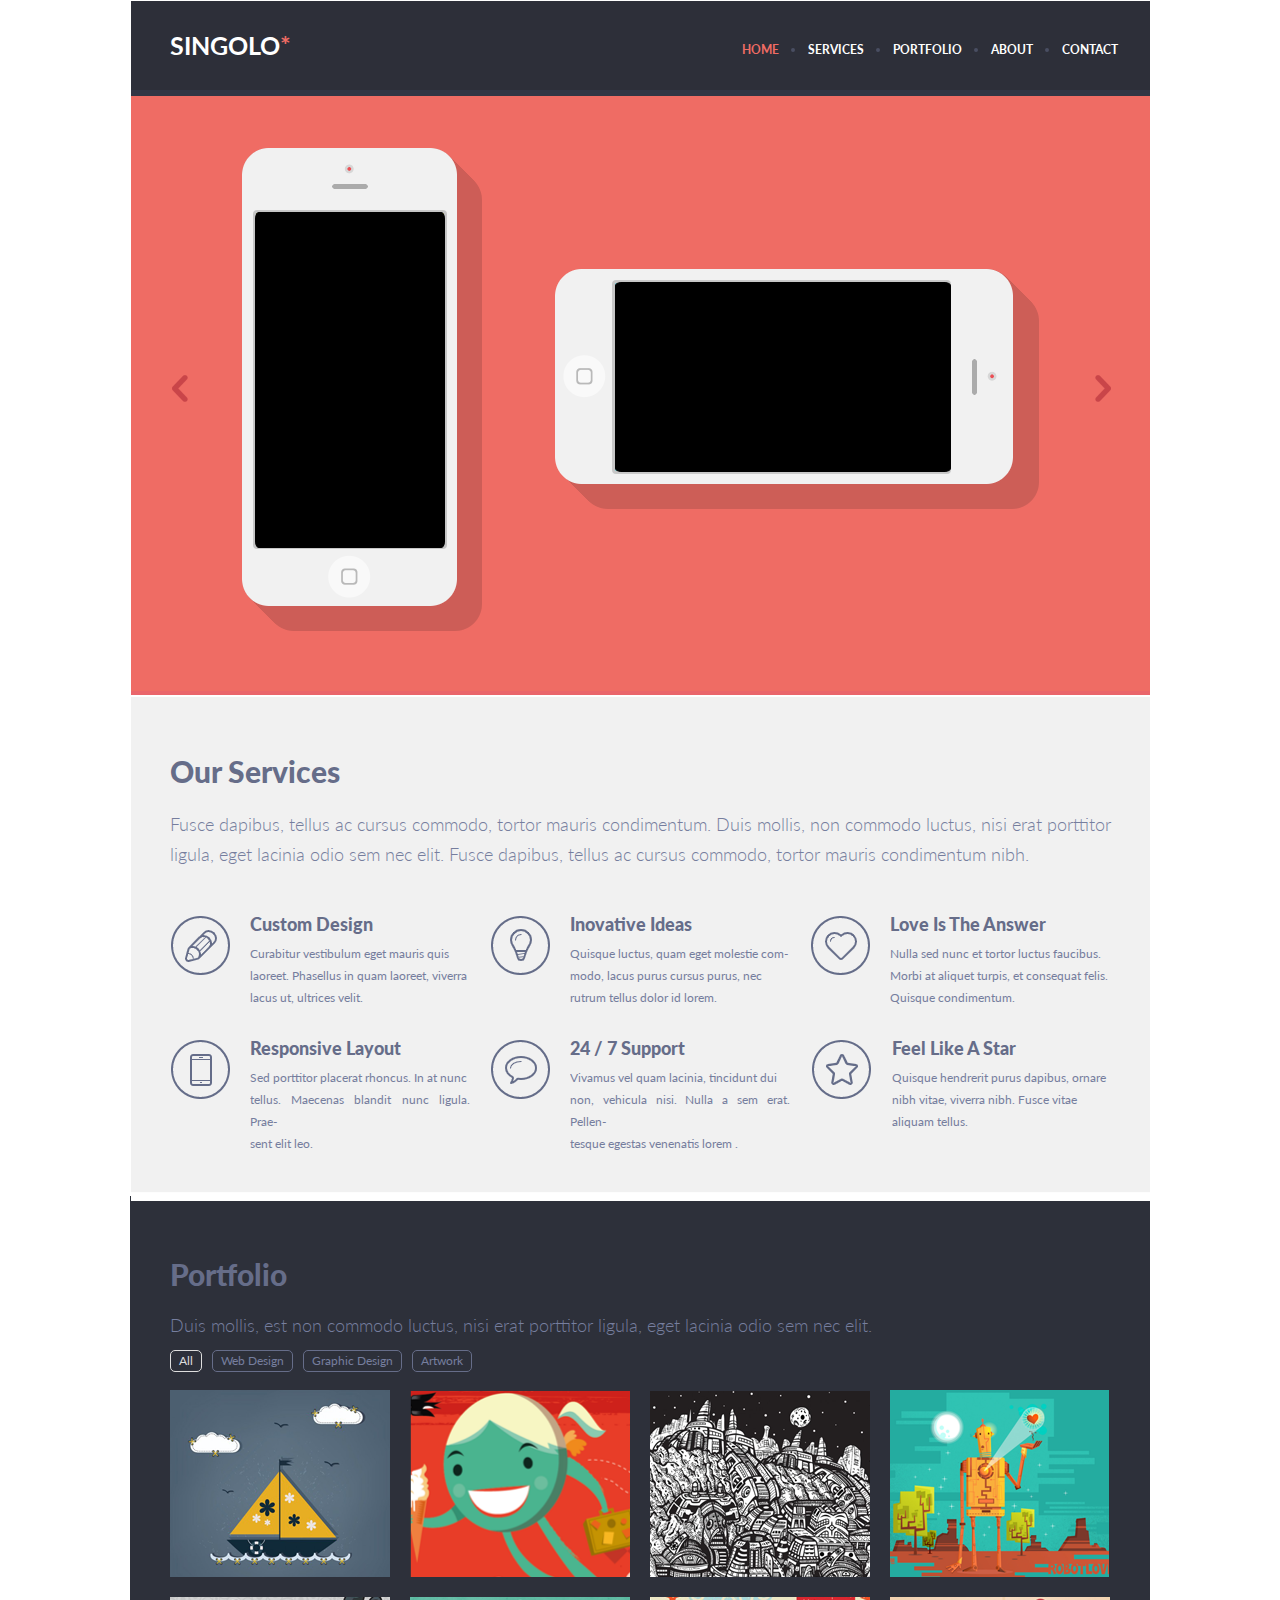
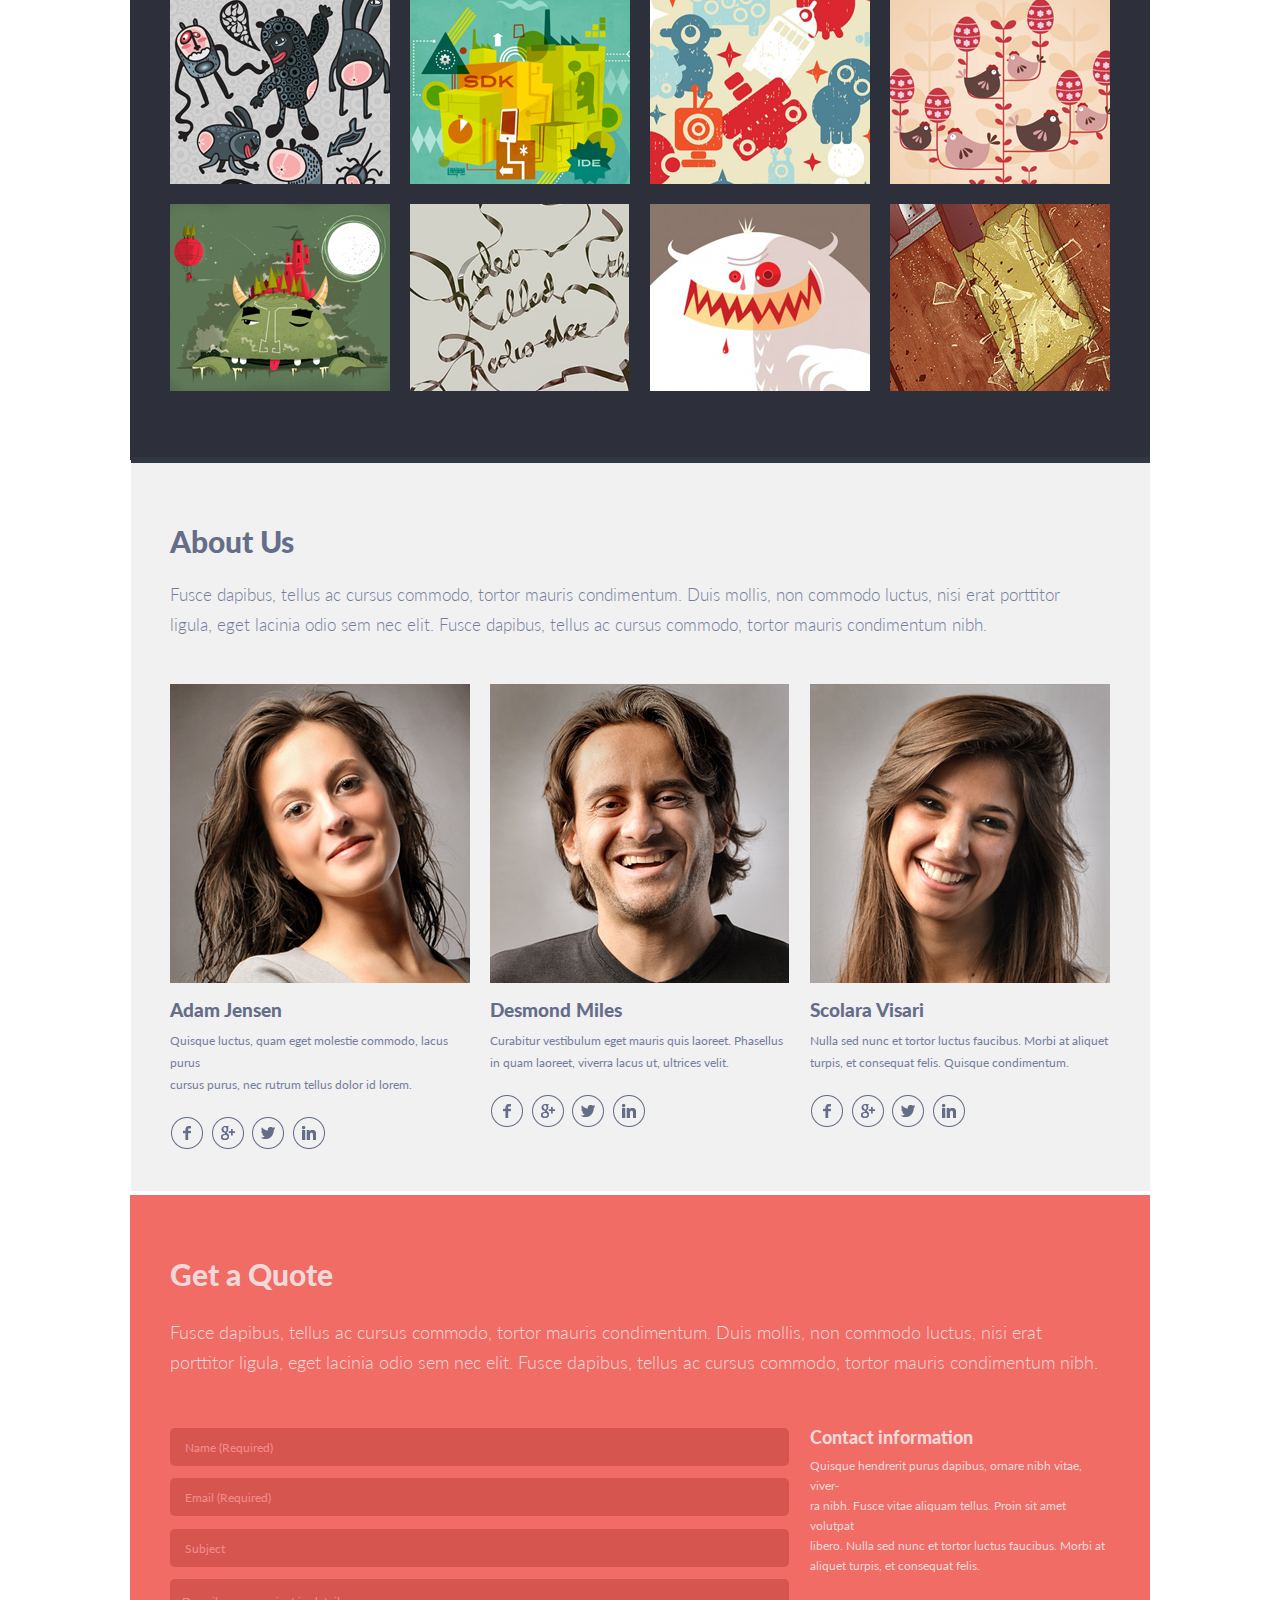
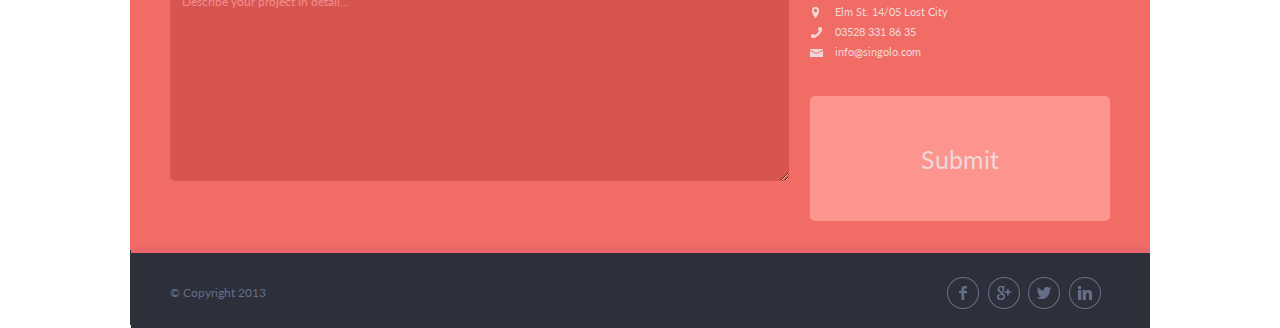
==== commit 2ebf2756: "fix: submit form" ====
--- a/index.html
+++ b/index.html
@@ -167,7 +167,7 @@
                 </section>   
             </section>   
             <section class="form">
-                <form action="form.doc" class="container">
+                <form method="POST" class="container">
                     <p class="hForm">Get a Quote</p>
                     <p class="pForm">Fusce dapibus, tellus ac cursus commodo, tortor mauris condimentum. Duis mollis, non commodo luctus, nisi erat <br>
                         porttitor ligula, eget lacinia odio sem nec elit. Fusce dapibus, tellus ac cursus commodo, tortor mauris condimentum nibh.
@@ -175,7 +175,7 @@
                     <div class="formMain">
                         <section class="formInputs">
                             <input type="text" class="input" placeholder="Name (Required)" id="name" required>
-                            <input type="text" class="input" placeholder="Email (Required)" id="email" required>
+                            <input type="email" class="input" placeholder="Email (Required)" id="email" required>
                             <input type="text" class="input" placeholder="Subject" id="subject">
                             <textarea class="input-big" placeholder="Describe your project in detail..." id="description"></textarea>
                         </section>
@@ -199,7 +199,7 @@
                                     <a href="mailto::info@singolo.com" class="form-contacts-mail-icon form-icons"></a>
                                     <p class="form-contacts-mail-p form-icons-p">info@singolo.com </p>
                                 </div>
-                                <input type="button" value="Submit" class="formButton" id="button">
+                                <input type="submit" value="Submit" class="formButton" id="button" formmethod="POST">
                             </div>
                         </section>
                     </div>     
--- a/style.css
+++ b/style.css
@@ -269,6 +269,7 @@
     color: #767e9e;
     font-weight: 300;
     text-align: justify;
+    overflow: hidden;
 }
 .articles{
     display: flex;
@@ -743,6 +744,14 @@
   font-weight: 400;
   text-align: left;
  }
+ input[ type="email" ]::placeholder{
+    margin: 0;
+    font-size: 12px;
+    line-height: 22px;
+    color: #f48c8f;
+    font-weight: 400;
+    text-align: left;
+   }
 
  .input-big{
   width: 619px;
@@ -753,6 +762,8 @@
   background-color: #d6564f;
  }
  textarea{
+    max-width: 619px;
+    max-height: 202px;
     padding: 12px;
     outline: none; 
     text-align: left;
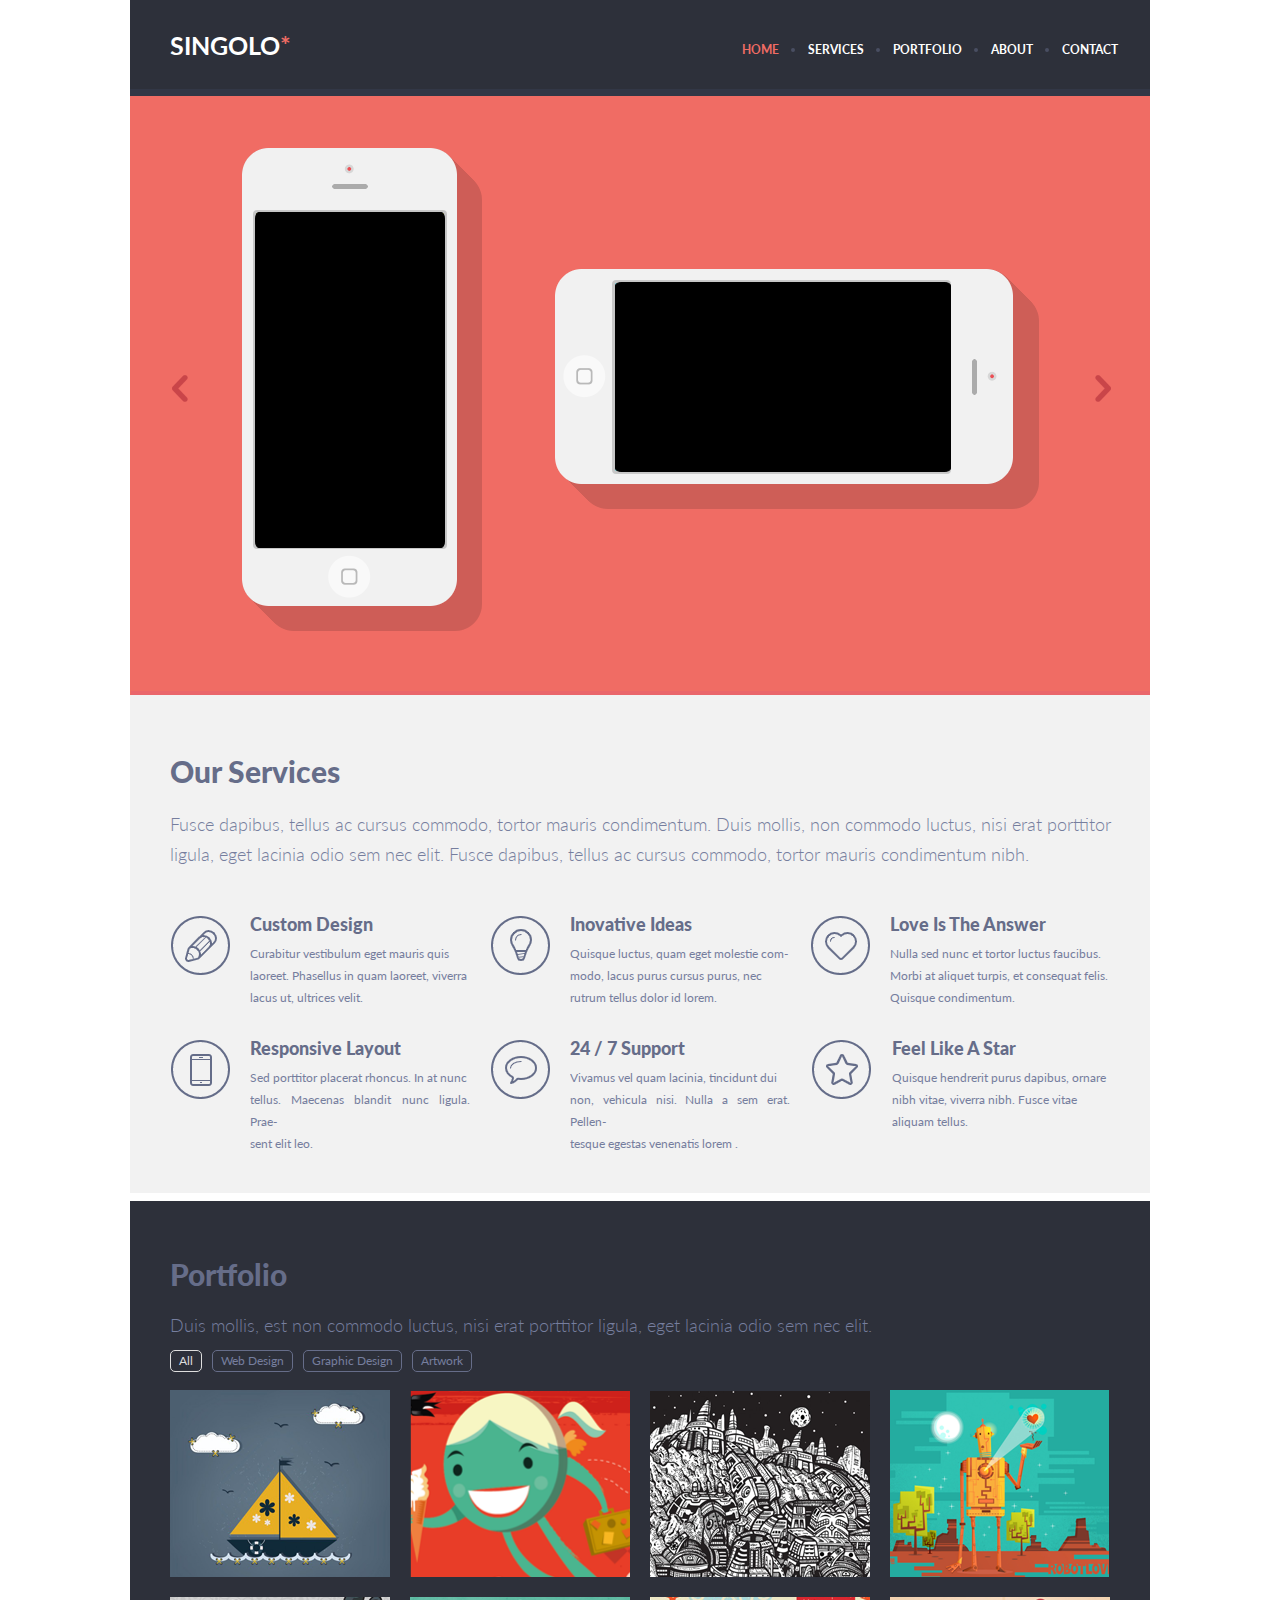
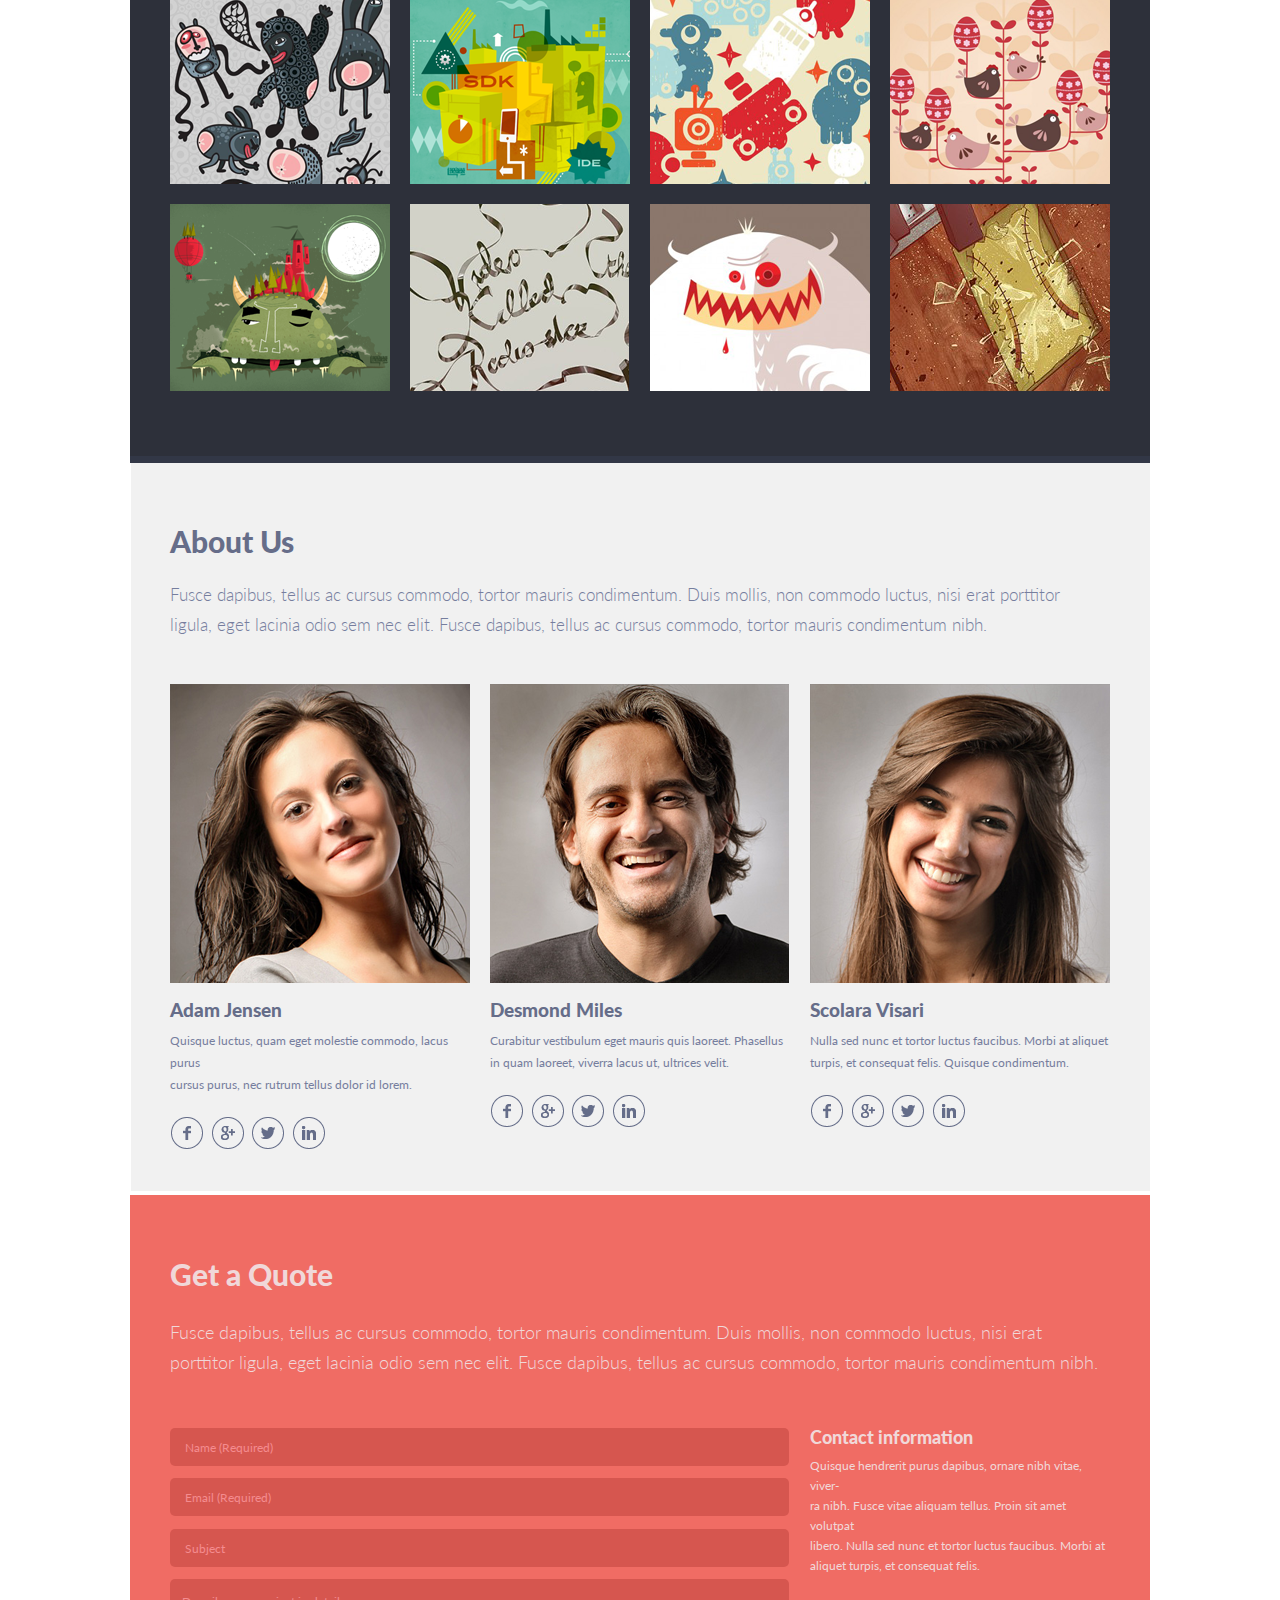
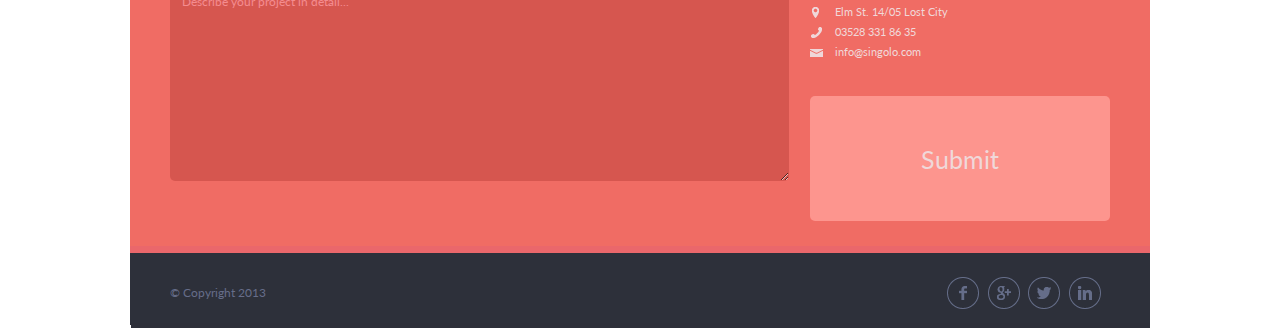
==== commit 4ac1188e: "fix: header" ====
--- a/index.html
+++ b/index.html
@@ -5,12 +5,12 @@
         <title>Singolo</title>
         <link href="style.css" rel="stylesheet">
     </head>  
-    <body>
+    <body id="home">
         <header>
             <h1 class="logo">singolo<a class="logo-simbol">*</a></h1>
             <nav>
                 <ul class="navigation" id="headerNav">
-                    <li class="navigation--item navigation--item-selected"><a href="">home</a></li>
+                    <li class="navigation--item navigation--item-selected"><a href="#home">home</a></li>
                     <li class="point"></li>
                     <li class="navigation--item"><a href="#ourServices">services</a></li>
                     <li class="point"></li>
@@ -23,7 +23,6 @@
             </nav> 
             <div class="headerBottom"></div>       
         </header>
-        
         <main>
             <section class="mainSlider">
                 <div class="main-slider--left" id="left"></div>
@@ -121,7 +120,7 @@
                 </section>
                 <figure class="mainBottom"></figure> 
             </section>
-            <section class="footerPortfolio" id="AboutUs">
+            <section class="footerPortfolio" id="AboutUs" >
                 <section class="container">
                     <h2>About Us</h2>
                     <p class="mainParagraph">Fusce dapibus, tellus ac cursus commodo, tortor mauris condimentum. Duis mollis, non commodo luctus, nisi erat porttitor 
@@ -164,9 +163,10 @@
                             </div>
                         </article>
                     </section> 
-                </section>   
+                </section>
+            <div class="aboutUsBottom"></div>   
             </section>   
-            <section class="form">
+            <section class="form" id="contacts">
                 <form method="POST" class="container">
                     <p class="hForm">Get a Quote</p>
                     <p class="pForm">Fusce dapibus, tellus ac cursus commodo, tortor mauris condimentum. Duis mollis, non commodo luctus, nisi erat <br>
@@ -186,7 +186,7 @@
                                 libero. Nulla sed nunc et tortor luctus faucibus. Morbi at <br>
                                 aliquet turpis, et consequat felis. 
                             </p>
-                            <div class="form-contacts" id="contacts">
+                            <div class="form-contacts">
                                 <div class="form-contacts-single">
                                     <a href="" class="form-contacts-addres-icon form-icons"></a>
                                     <p class="form-contacts-addres-p form-icons-p">Elm St. 14/05 Lost City </p>
--- a/style.css
+++ b/style.css
@@ -30,10 +30,13 @@
 header{
     height: 95px;
     display: flex;
+    position: sticky;
     flex-wrap: wrap;
     margin: 0;
+    top: 0;
+    z-index: 6;
     align-items: center;
-    background: url(assets/header.png);
+    background: #2d303a;
 }
 h1{
     display: flex;
@@ -99,8 +102,8 @@
     height: 7px;
     display: flex;
     position: absolute;
-    top: 89.4px;
-    background: url(assets/headerBottom.png);
+    top: 89px;
+    background: #323746;
 }
 main{
     border: 0;
@@ -119,18 +122,16 @@
     flex-wrap: wrap;
     margin: 0;
     position: relative;
-    background: url(assets/imgBg.png);
+    background: #f06c64;
     overflow: hidden;
 }
 .main-slider.hidden{
     display: none;
 }
 .main-slider2{
-    width: 1019px;
+    width: 1020px;
     height: 600px;
     display: flex;
-    position: relative;
-    left: 1px;
     margin: 0;
     background: url(assets/Slide-2.png);
     overflow: hidden;
@@ -214,7 +215,7 @@
     position: absolute;
     top: 280px;
     left: 42px;
-    z-index: 10;
+    z-index: 3;
     background: url(assets/left.png);
 }
 .main-slider--left:hover{
@@ -230,7 +231,7 @@
     position: absolute;
     top: 280px;
     left: 965px;
-    z-index: 10;
+    z-index: 3;
     background: url(assets/right.png);
 }
 .main-slider--right:hover{
@@ -250,7 +251,7 @@
     position: relative;
     height: 500px;
     color: #666d89;
-    background: url(assets/textBg.png);
+    background: #f2f2f2;
 }
 h2.h2OurServices {
     margin-top: 0;
@@ -357,7 +358,7 @@
     height: 8px;
     position: absolute;
     top: 498px;
-    background: url(assets/textBgBottom.png);
+    background: #ffffff;
 }
 @import url('https://fonts.googleapis.com/css?family=Lato&display=swap');
 @font-face { 
@@ -548,12 +549,19 @@
     height: 7px;
     position: relative;
     top: 45px;
-    background: url(assets/ImgsBgBot.png) no-repeat;
+    background: #323746;
 }
 .footerPortfolio{
     height: 735px;
     background: url(assets/BgAbout.png);
     border-top: white 0.1px solid;
+}
+.aboutUsBottom{
+    width: 1020px;
+    height: 7px;
+    position: relative;
+    top: 64px;
+    background: #ffffff;
 }
 h2{
     margin: 0;
@@ -869,7 +877,7 @@
   height: 7px;
   position: relative;
   top: 28px;
-  background: url(assets/formBottom.png) no-repeat;
+  background: #ea676b;
 }
 footer{
   height: 75px;
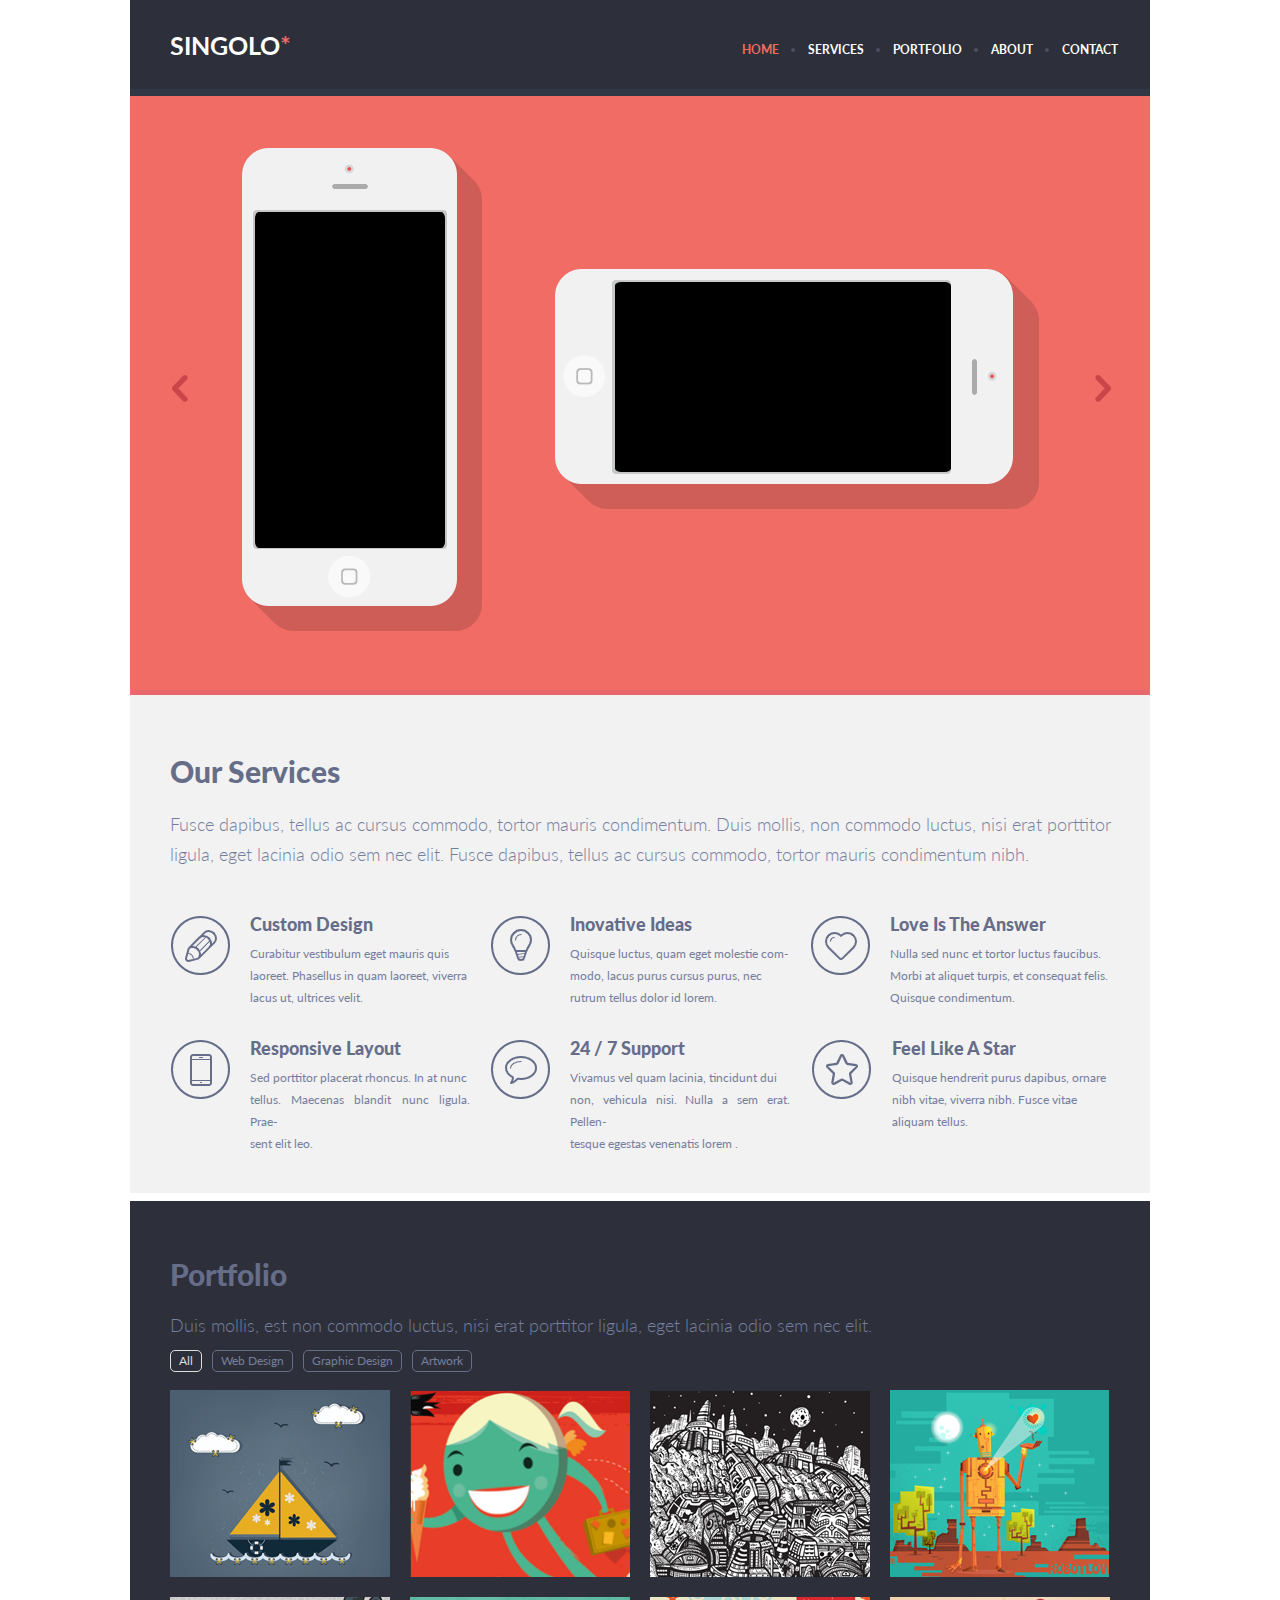
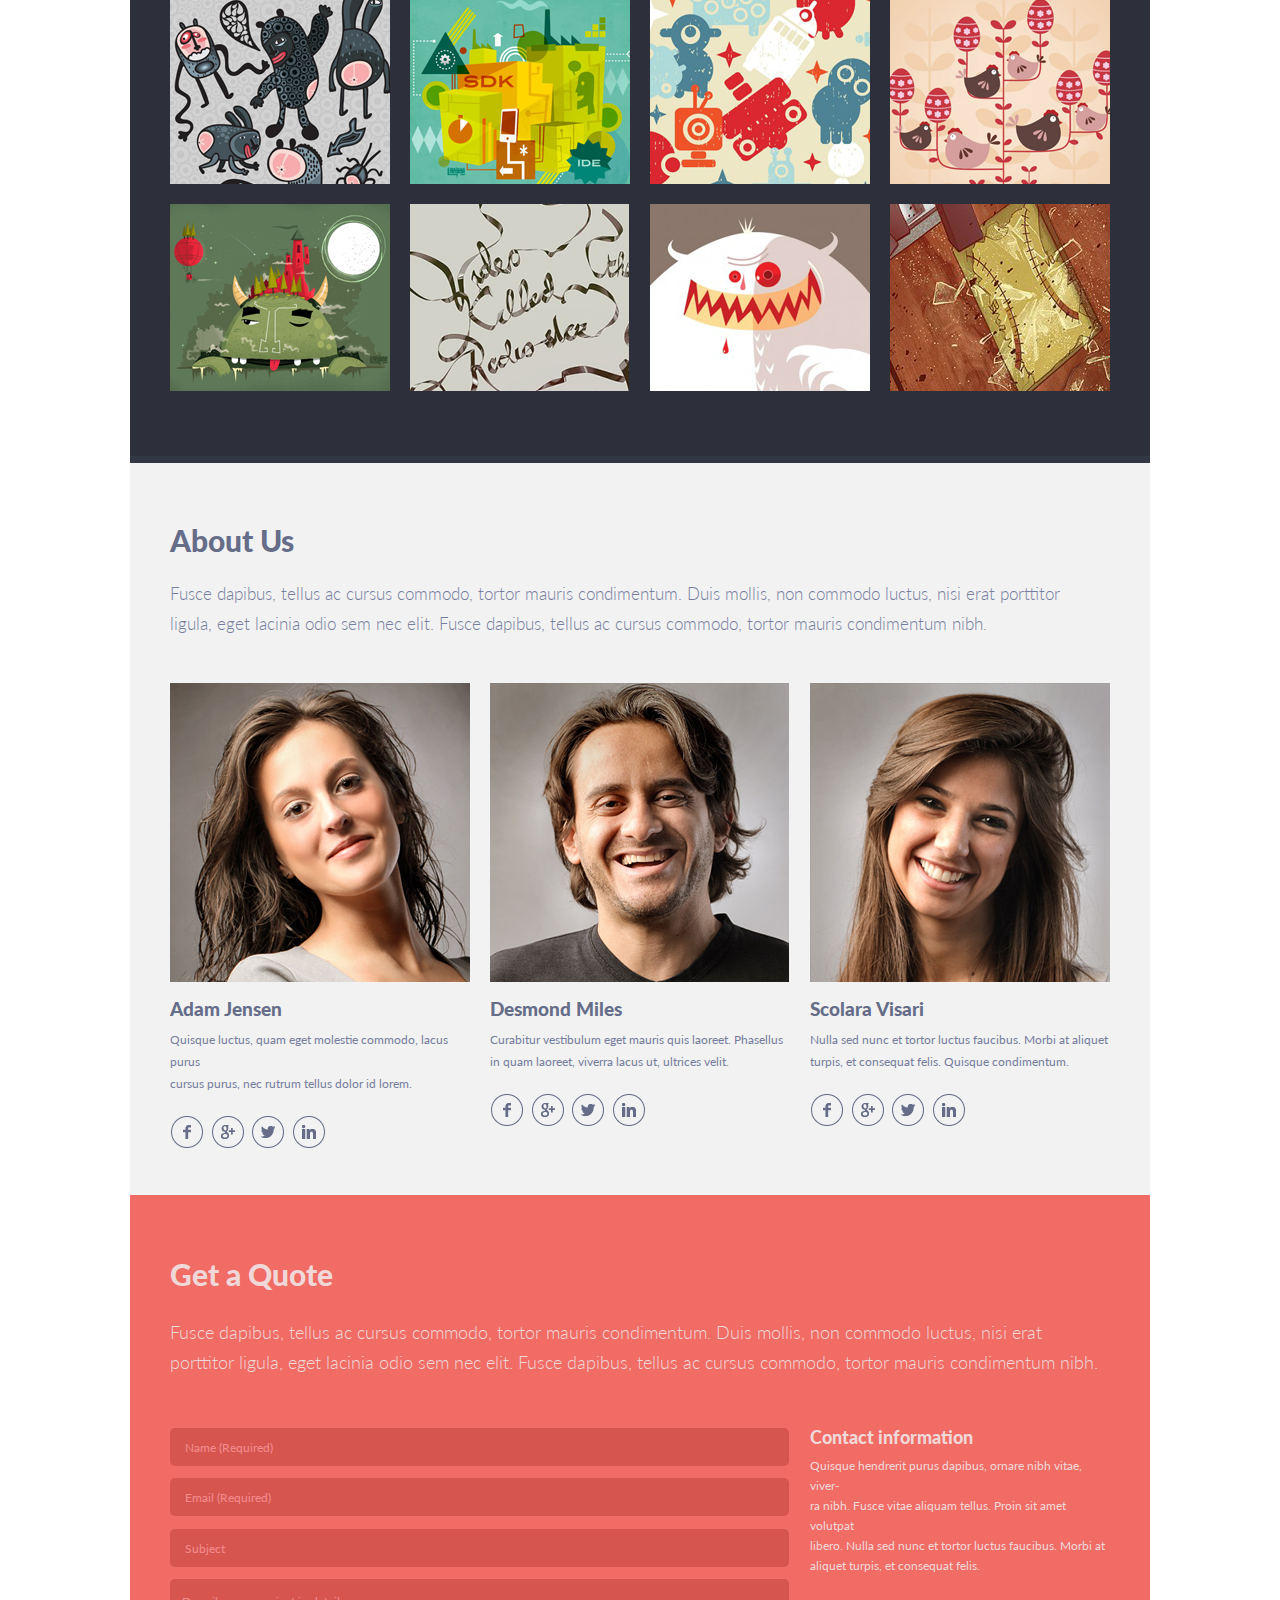
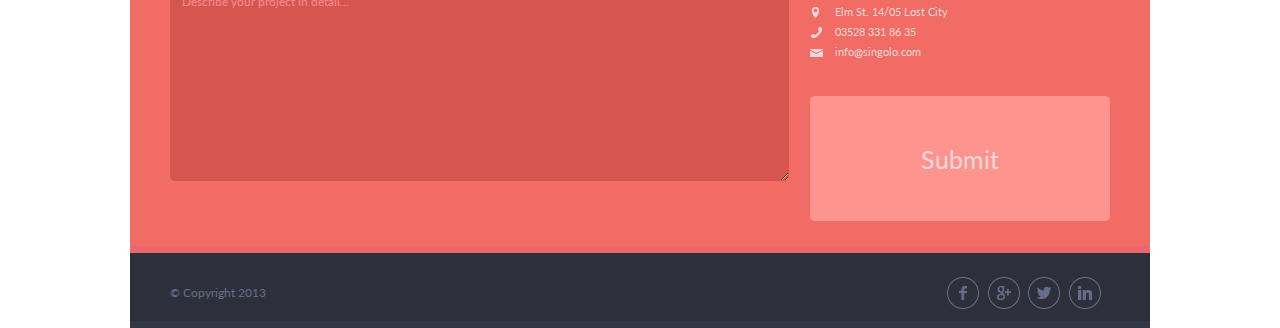
==== commit 2556f9d6: "add: form reset after submit" ====
--- a/index.html
+++ b/index.html
@@ -167,7 +167,7 @@
             <div class="aboutUsBottom"></div>   
             </section>   
             <section class="form" id="contacts">
-                <form method="POST" class="container">
+                <form method="POST" class="container" id = "form">
                     <p class="hForm">Get a Quote</p>
                     <p class="pForm">Fusce dapibus, tellus ac cursus commodo, tortor mauris condimentum. Duis mollis, non commodo luctus, nisi erat <br>
                         porttitor ligula, eget lacinia odio sem nec elit. Fusce dapibus, tellus ac cursus commodo, tortor mauris condimentum nibh.
--- a/style.css
+++ b/style.css
@@ -243,7 +243,7 @@
     height: 10px;
     position: absolute;
     top: 595px;
-    background: url(assets/imgBgBottom.png);
+    background: #ea676b;
 }
 .main-ourServices{
     margin: 0;
@@ -255,6 +255,7 @@
 }
 h2.h2OurServices {
     margin-top: 0;
+    padding-top: 0;
     margin-left: 3.92%;
     font-size: 30px;
     line-height: 18px;
@@ -360,19 +361,6 @@
     top: 498px;
     background: #ffffff;
 }
-@import url('https://fonts.googleapis.com/css?family=Lato&display=swap');
-@font-face { 
-    font-family: 'Lato'; 
-    src: url('assets/Lato-Regular.ttf');                                    
-    font-weight: normal; 
-    font-style: normal; 
-  }
-  @font-face { 
-    font-family: 'Roboto'; 
-    src: url('assets/Roboto-Regular.ttf');                                    
-    font-weight: normal; 
-    font-style: normal; 
-  }
 
 body{
     width: 1020px; 
@@ -385,7 +373,7 @@
  .back1{
     width: 1020px;
     height: 870px;
-    background: url(assets/ImgsBg.png) no-repeat;
+    background: #323746;
  }
  .h1Portfolio{
     margin: 0;
@@ -553,8 +541,7 @@
 }
 .footerPortfolio{
     height: 735px;
-    background: url(assets/BgAbout.png);
-    border-top: white 0.1px solid;
+    background: #f2f2f2;
 }
 .aboutUsBottom{
     width: 1020px;
@@ -565,7 +552,7 @@
 }
 h2{
     margin: 0;
-    margin-top: 71px;
+    padding-top: 71px;
     font-size: 30px;
     line-height: 18px;
     color: #666d89;
@@ -656,21 +643,6 @@
     height: 34px;
     background: url(assets/LinkedIn.png) no-repeat; 
 }
-@import url('https://fonts.googleapis.com/css?family=Lato&display=swap');
-
-@font-face { 
-    font-family: 'Lato'; 
-    src: url('assets/Lato-Regular.ttf');                                    
-    font-weight: normal; 
-    font-style: normal; 
-  }
-
-  @font-face { 
-    font-family: 'Roboto'; 
-    src: url('assets/Roboto-Regular.ttf');                                    
-    font-weight: normal; 
-    font-style: normal; 
-  }
 
 *{    margin:  0;
     padding:  0;
@@ -924,7 +896,7 @@
   height: 7px;
   position: relative;
   top: 11px;
-  background: url(assets/footerBottomLine.png) no-repeat;
+  background: #323746;
 }
 #messageBlock.hidden{
     display: none;
@@ -938,6 +910,7 @@
     align-items: center;
     top: 0;
     left: 0;
+    z-index: 10;
     background: rgba(0, 0, 0, 0.822);
 }
 #message{
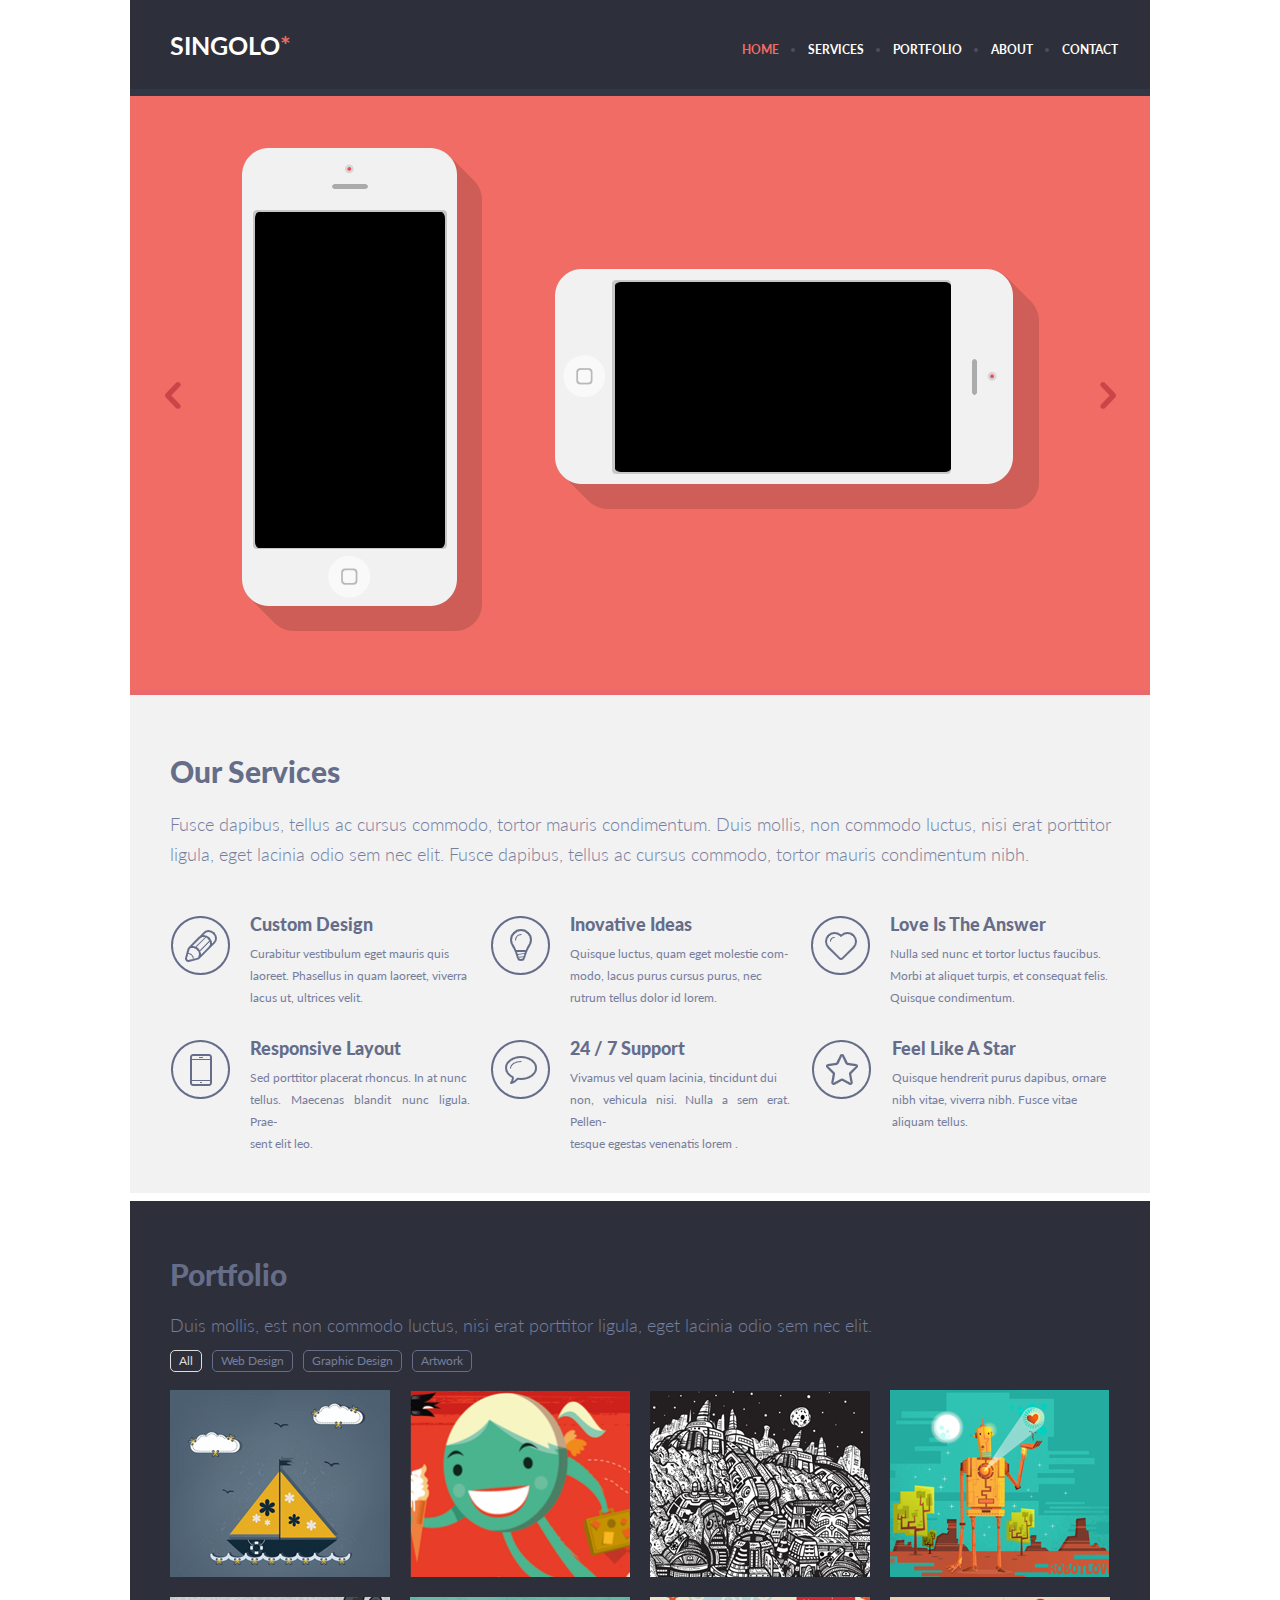
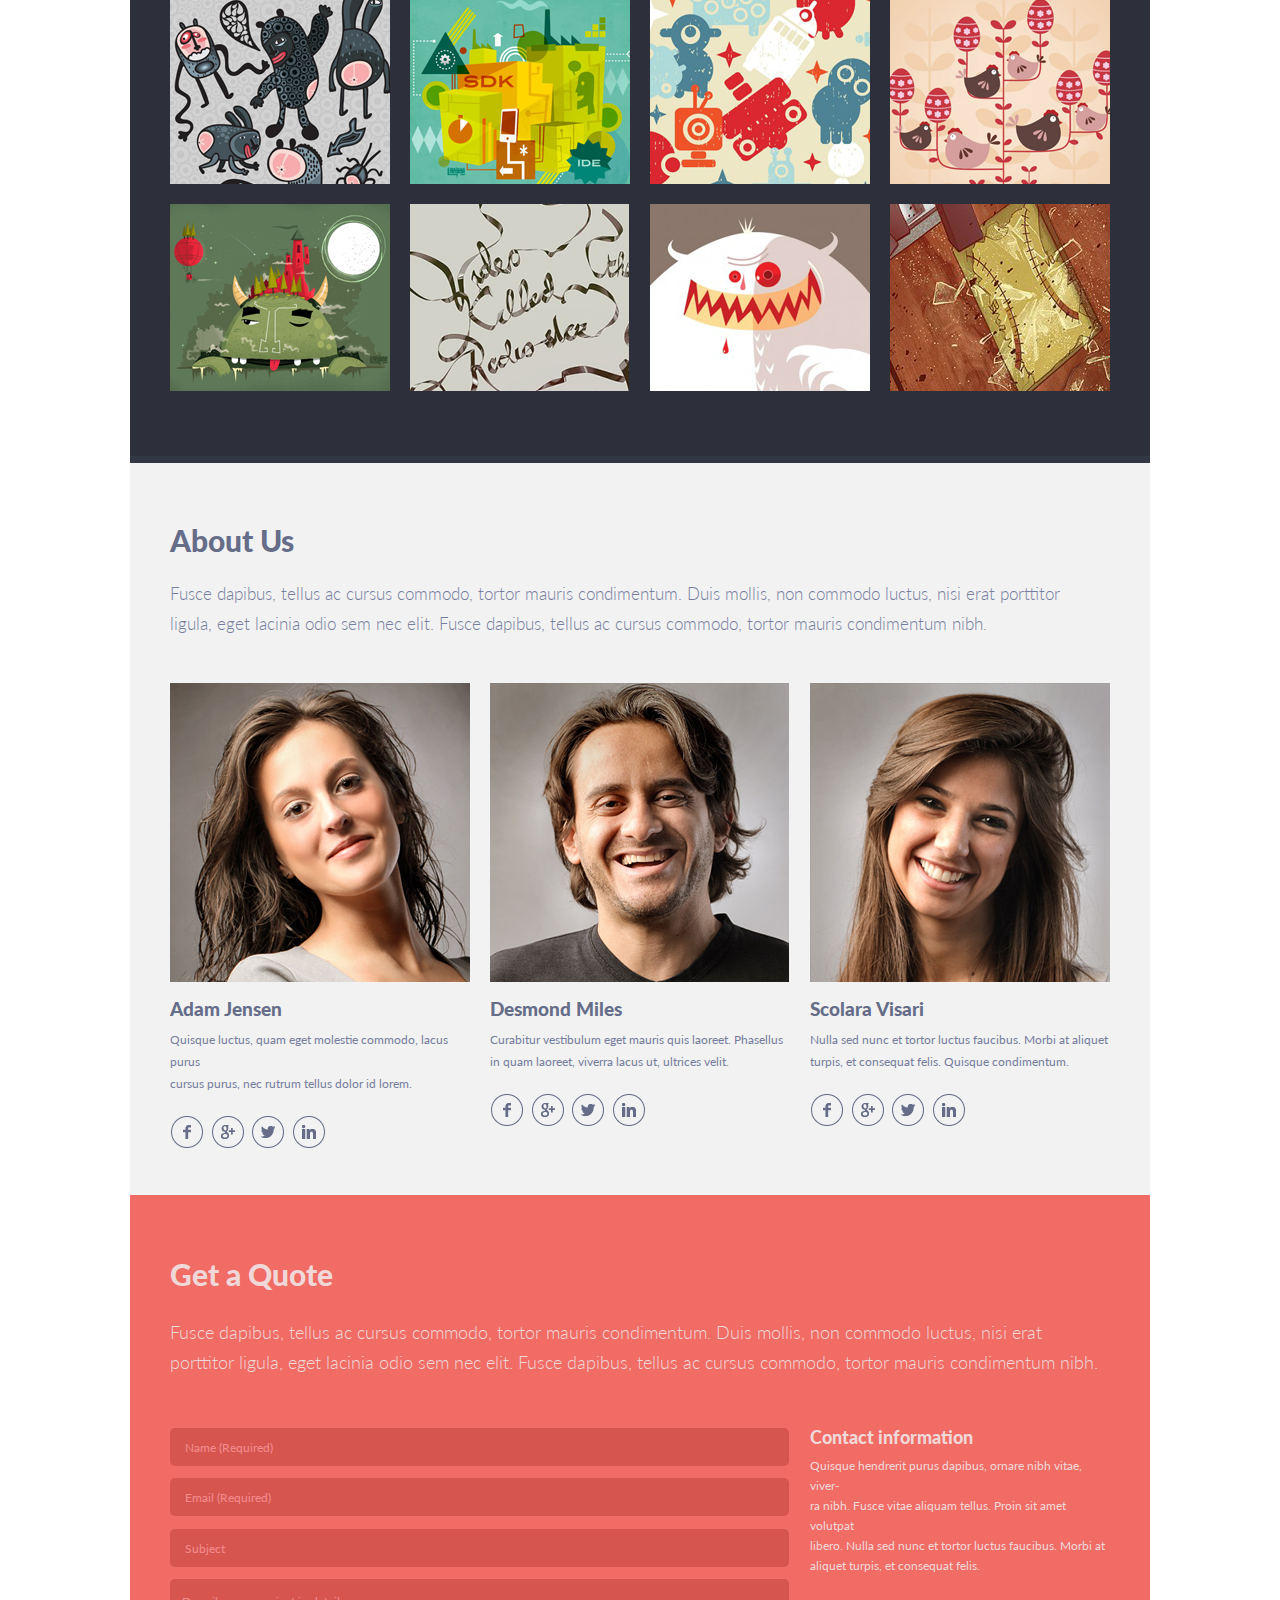
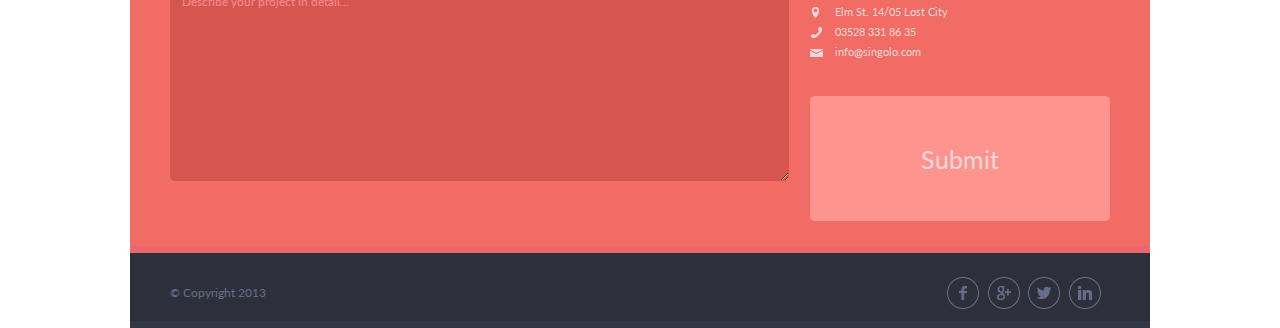
==== commit eb92a8fe: "add: slider anim" ====
--- a/index.html
+++ b/index.html
@@ -25,20 +25,22 @@
         </header>
         <main>
             <section class="mainSlider">
-                <div class="main-slider--left" id="left"></div>
-                <div class="main-slider--right" id="right"></div>
-                <section class="main-slider" id="slider1">
-                    <div class="main-slider--verticalPhone"></div>
-                    <div id="buttonVertical"></div>
-                    <div id="windowVertical"></div>
-                    <div class="main-slider--horizontalPhone"></div>
-                    <div id="buttonHorizontal"></div>
-                    <div id="windowHorizontal"></div>
-                    <div class="main-sliderBottom"></div>
-                </section>
-                <section class="main-slider2 hidden" id="slider2">
-                    <div class="main-slider2Bottom"></div>
-                </section>
+                <div class="main-slider--left arrow" id="left"></div>
+                <div class="main-slider--right arrow" id="right"></div>
+                <div class="slider-items">
+                    <section class="main-slider slider-item active" id="slider1">
+                        <div class="main-slider--verticalPhone"></div>
+                        <div id="buttonVertical"></div>
+                        <div id="windowVertical"></div>
+                        <div class="main-slider--horizontalPhone"></div>
+                        <div id="buttonHorizontal"></div>
+                        <div id="windowHorizontal"></div>
+                        <div class="main-sliderBottom"></div>
+                    </section>
+                    <section class="main-slider2 slider-item" id="slider2">
+                        <div class="main-slider2Bottom"></div>
+                    </section>
+                </div>
             </section>
             <section class="main-ourServices" id="ourServices">
                 <h2 class="h2OurServices">Our Services</h2>
--- a/style.css
+++ b/style.css
@@ -110,32 +110,92 @@
     margin: 0;
     padding: 0;
 }
+
+.slider-items{
+    position: absolute;
+    width: 1020px;
+    height: 600px;
+    display: flex;
+    overflow: hidden;
+}
+
 .mainSlider{
-    display: flex;
+    display: block;
     position: relative;
     width: 1020px;
-}
+    height: 600px;
+}
+
+.slider-item{
+    flex: none;
+    animation: 0.5s ease-in-out;
+}
+
+.to-left{
+    animation-name: left;
+}
+
+.to-right{
+    animation-name: right;
+    animation-direction: reverse;
+}
+
+.from-left{
+    animation-name: left;
+    animation-direction: reverse;
+}
+
+.from-right{
+    animation-name: right;
+}
+
+@keyframes left{
+    from {
+        left: 0;
+    }
+    to {
+        left: -100%;
+    }
+}
+
+@keyframes right{
+    from {
+        left: 100%;
+    }
+    to {
+        left: 0%;
+    }
+}
+
 .main-slider{
     width: 1020px;
     height: 600px;
-    display: flex;
+    display: none;
     flex-wrap: wrap;
     margin: 0;
-    position: relative;
+    position: absolute;
+    left: 0;
     background: #f06c64;
     overflow: hidden;
 }
-.main-slider.hidden{
-    display: none;
-}
+
+
 .main-slider2{
     width: 1020px;
     height: 600px;
-    display: flex;
+    display: none;
+    position: absolute;
+    left: 0;
     margin: 0;
     background: url(assets/Slide-2.png);
     overflow: hidden;
 }
+
+.slider-item.active,
+.slider-item.next{
+    display: flex;
+}
+
 .main-slider2Bottom{
     width: 1020px;
     height: 7px;
@@ -143,9 +203,7 @@
     background-color: #6656f7dc;
     top: 593px;
 }
-.main-slider2.hidden{
-    display: none;
-}
+
 .main-slider--verticalPhone{
     width: 245px;
     height: 570px;
@@ -155,6 +213,7 @@
     margin-left: 110px;
     background: url(assets/verticalPhone.png);
 }
+
 #buttonHorizontal{
     position: absolute;
     width: 32px;
@@ -163,6 +222,7 @@
     left: 438px;
     border-radius: 50%;
 }
+
 #buttonVertical{
     position: absolute;
     width: 32px;
@@ -171,6 +231,7 @@
     left: 204px;
     border-radius: 50%;
 }
+
 #windowVertical{
     position: absolute;
     width: 190px;
@@ -182,9 +243,11 @@
     background-color: black;
     opacity: 1;
 }
+
 #windowVertical.windowOff{
     opacity: 0;
 }
+
 #windowHorizontal{
     position: absolute;
     width: 336px;
@@ -196,9 +259,11 @@
     background-color: black;
     opacity: 1;
 }
+
 #windowHorizontal.windowOff{
     opacity: 0;
 }
+
 .main-slider--horizontalPhone{
     width: 600px;
     height: 400px;
@@ -209,34 +274,40 @@
     left: 5px;
     background: url(assets/horizontalPhone.png);
 }
+
 .main-slider--left{
-    width: 16px;
-    height: 27px;
-    position: absolute;
-    top: 280px;
-    left: 42px;
+
+    width: 85px;
+    height: 600px;
+    position: absolute;
     z-index: 3;
-    background: url(assets/left.png);
-}
+    background: url(assets/left.png) no-repeat;
+    background-color: initial;
+    background-position: center;
+}
+
 .main-slider--left:hover{
-    filter: invert(10%);
     cursor: pointer;
+    background-color: rgb(255, 255, 255);
+    opacity: 0.3;
 }
 
 .main-slider--right{
-    width: 16px;
-    height: 27px;
+    width: 85px;
+    height: 600px;
     display: flex;
     justify-self: flex-end;
     position: absolute;
-    top: 280px;
-    left: 965px;
+    left: 935px;
     z-index: 3;
-    background: url(assets/right.png);
-}
+    background: url(assets/right.png) no-repeat;
+    background-position: center;
+}
+
 .main-slider--right:hover{
-    filter: invert(10%);
     cursor: pointer;
+    background-color: rgb(255, 255, 255);
+    opacity: 0.3;
 }
 .main-sliderBottom{
     width: 1020px;
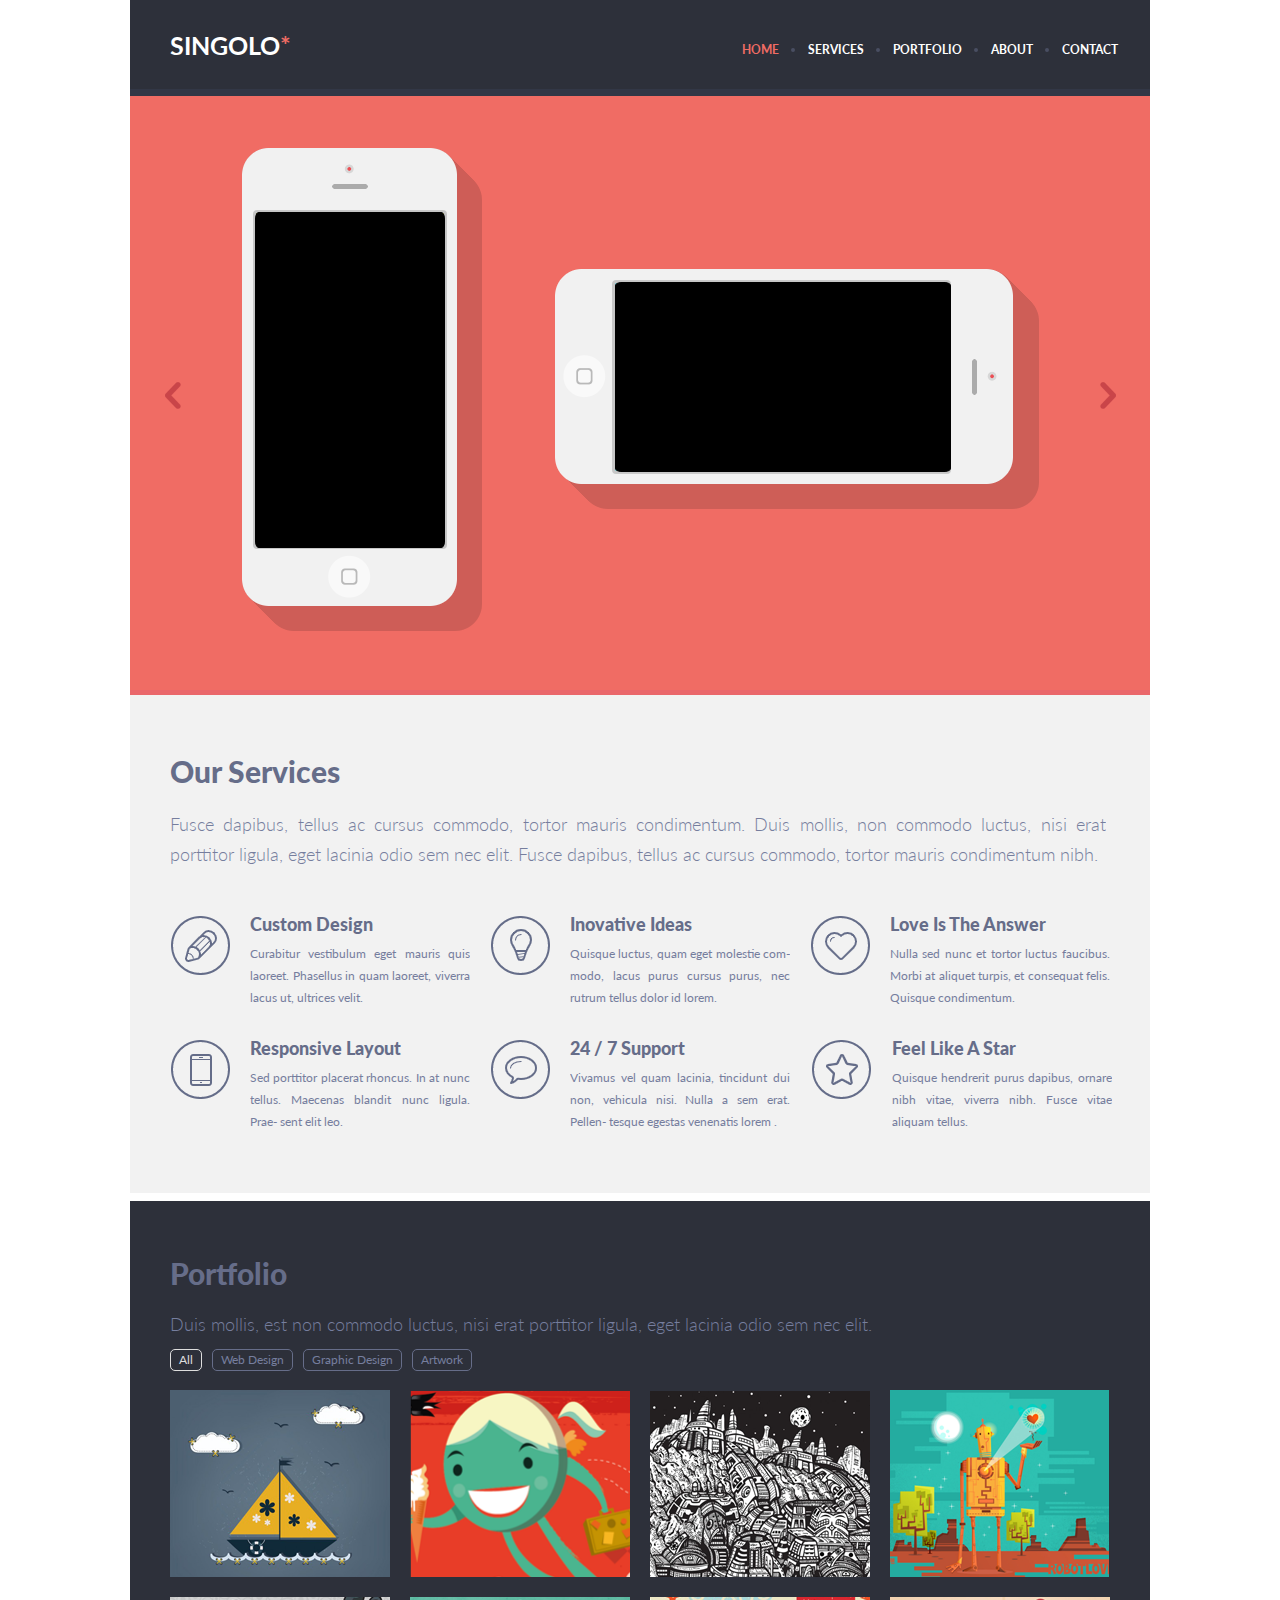
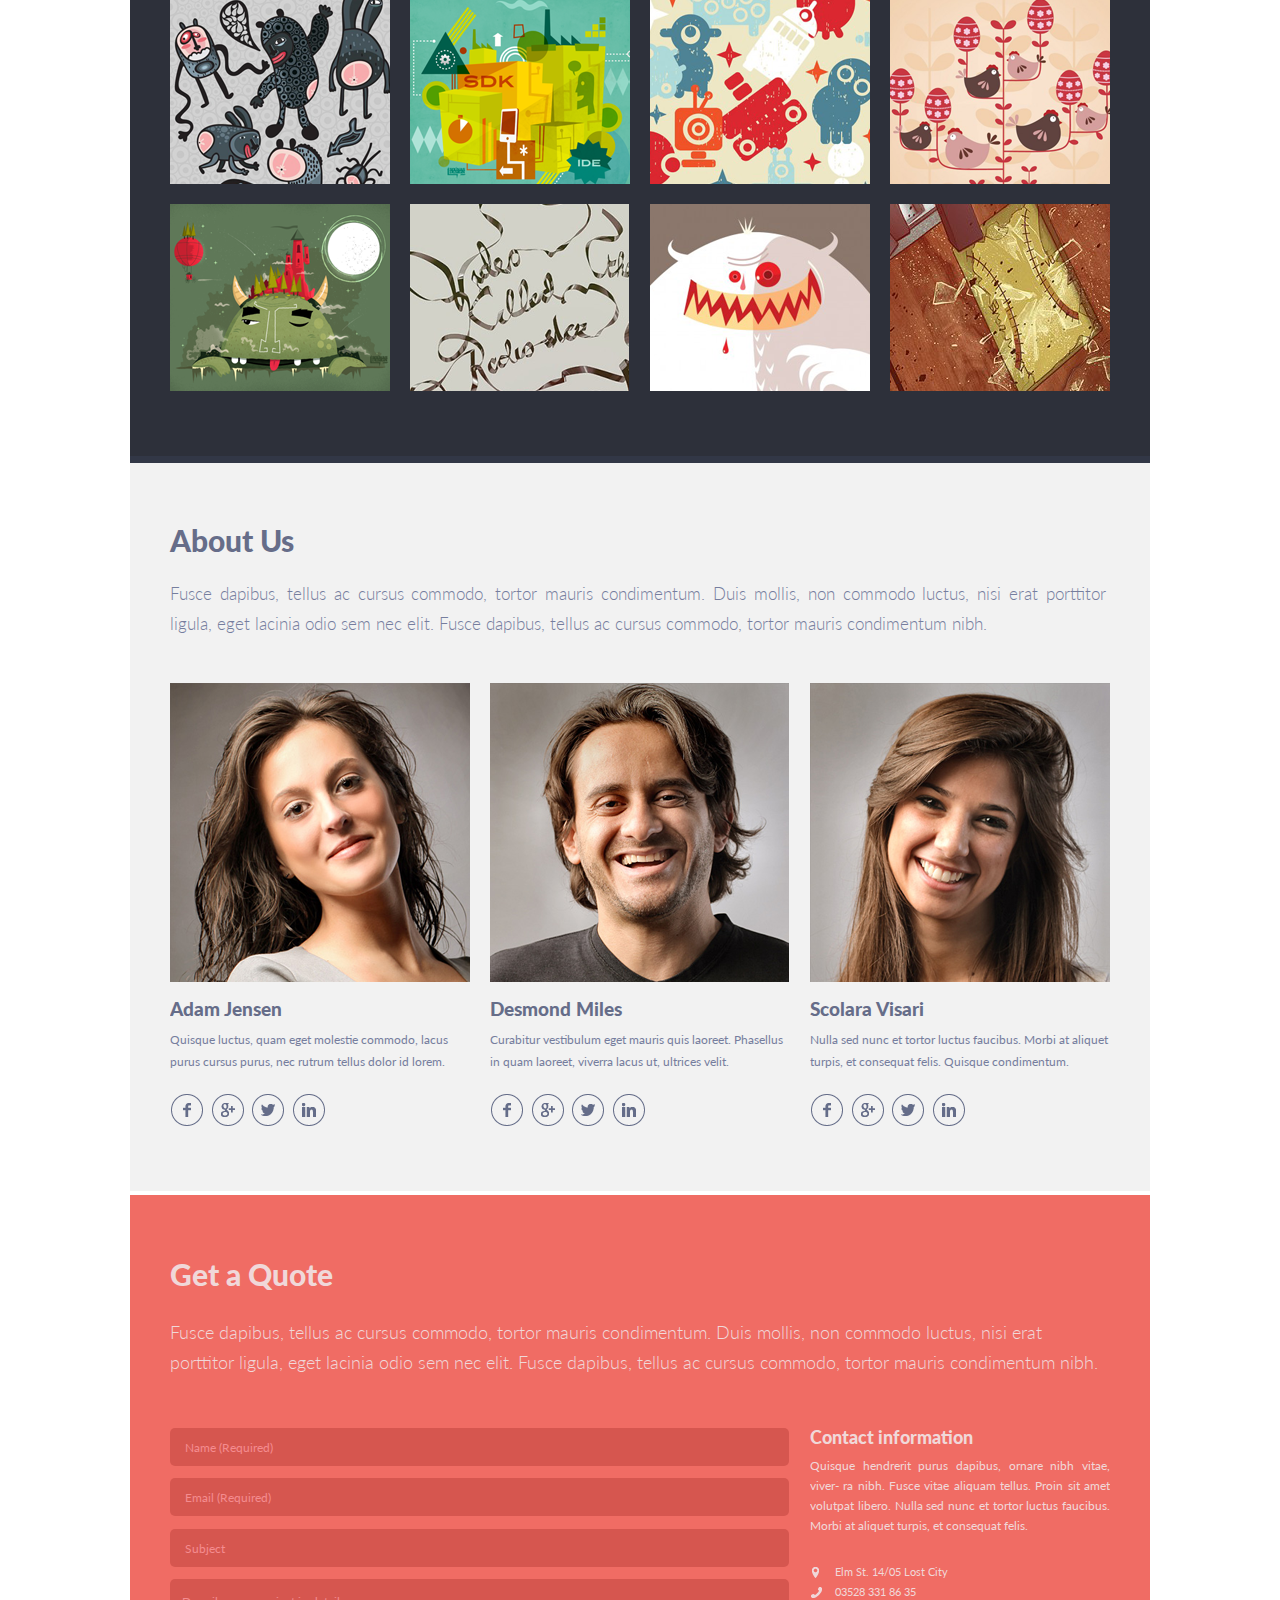
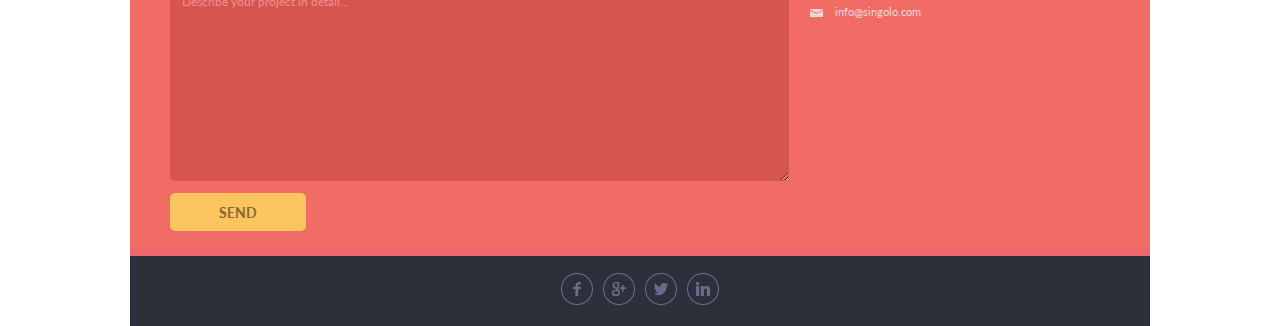
==== commit 7757775c: "add features" ====
--- a/index.html
+++ b/index.html
@@ -7,6 +7,11 @@
     </head>  
     <body id="home">
         <header>
+            <div class="mobile-menu--button">
+                <div class="mobile-menu--button-item"></div>
+                <div class="mobile-menu--button-item"></div>
+                <div class="mobile-menu--button-item"></div>
+            </div>
             <h1 class="logo">singolo<a class="logo-simbol">*</a></h1>
             <nav>
                 <ul class="navigation" id="headerNav">
@@ -44,95 +49,97 @@
             </section>
             <section class="main-ourServices" id="ourServices">
                 <h2 class="h2OurServices">Our Services</h2>
-                <p>Fusce dapibus, tellus ac cursus commodo, tortor mauris condimentum. Duis mollis, non commodo luctus, nisi erat porttitor
-                    <br> ligula, eget lacinia odio sem nec elit. Fusce dapibus, tellus ac cursus commodo, tortor mauris condimentum nibh.
+                <p class="pOurServices">Fusce dapibus, tellus ac cursus commodo, tortor mauris condimentum. Duis mollis, non commodo luctus, nisi erat porttitor
+                     ligula, eget lacinia odio sem nec elit. Fusce dapibus, tellus ac cursus commodo, tortor mauris condimentum nibh.
                 </p>
                 <section class="articles">
-                    <div class="articles-customDesign">
+                    <div class="articles-customDesign article">
                         <div class="articles-customDesign--img"></div>
                         <div class="articles-customDesign--text">
                             <h3>Custom Design</h3>
-                            <p>Curabitur vestibulum eget mauris quis <br> laoreet.  Phasellus in quam laoreet, viverra <br> lacus ut, ultrices velit.</p>
-                        </div>
-                    </div>
-                    <div class="articles-inovativIdeas">
+                            <p>Curabitur vestibulum eget mauris quis  laoreet.  Phasellus in quam laoreet, viverra  lacus ut, ultrices velit.</p>
+                        </div>
+                    </div>
+                    <div class="articles-inovativIdeas article">
                         <div class="articles-inovativIdeas--img"></div>
                         <div class="articles-inovativIdeas--text">
                             <h3>Inovative Ideas</h3>
-                            <p>Quisque luctus, quam eget molestie com- <br> modo, lacus purus cursus purus, nec <br> rutrum tellus dolor id lorem.</p>
-                        </div>
-                    </div>
-                    <div class="articles-loveIsTheAnswer">
+                            <p>Quisque luctus, quam eget molestie com-  modo, lacus purus cursus purus, nec  rutrum tellus dolor id lorem.</p>
+                        </div>
+                    </div>
+                    <div class="articles-loveIsTheAnswer article">
                         <div class="articles-loveIsTheAnswer--img"></div>
                         <div class="articles-loveIsTheAnswer--text">
                             <h3>Love Is The Answer</h3>
-                            <p>Nulla sed nunc et tortor luctus faucibus. <br> Morbi at aliquet turpis, et consequat felis. <br> Quisque condimentum.</p>
-                        </div>
-                    </div>
-                    <div class="articles-responsiveLayout">
+                            <p>Nulla sed nunc et tortor luctus faucibus.  Morbi at aliquet turpis, et consequat felis.  Quisque condimentum.</p>
+                        </div>
+                    </div>
+                    <div class="articles-responsiveLayout article">
                         <div class="articles-responsiveLayout--img"></div>
                         <div class="articles-responsiveLayout--text">
                             <h3>Responsive Layout</h3>
-                            <p>Sed porttitor placerat rhoncus. In at nunc <br> tellus. Maecenas blandit nunc ligula. Prae- <br> sent elit leo.</p>
-                        </div>
-                    </div>
-                    <div class="articles-support">
+                            <p>Sed porttitor placerat rhoncus. In at nunc  tellus. Maecenas blandit nunc ligula. Prae-  sent elit leo.</p>
+                        </div>
+                    </div>
+                    <div class="articles-support article">
                         <div class="articles-support--img"></div>
                         <div class="articles-support--text">
                             <h3>24 / 7 Support</h3>
-                            <p>Vivamus vel quam lacinia, tincidunt dui <br> non, vehicula nisi. Nulla a sem erat. Pellen- <br> tesque egestas venenatis lorem .</p>
-                        </div>
-                    </div>
-                    <div class="articles-feelLikeAStar">
+                            <p>Vivamus vel quam lacinia, tincidunt dui  non, vehicula nisi. Nulla a sem erat. Pellen-  tesque egestas venenatis lorem .</p>
+                        </div>
+                    </div>
+                    <div class="articles-feelLikeAStar article">
                         <div class="articles-feelLikeAStar--img"></div>
                         <div class="articles-feelLikeAStar--text">
                             <h3>Feel Like A Star</h3>
-                            <p>Quisque hendrerit purus dapibus, ornare <br> nibh vitae, viverra nibh. Fusce vitae <br> aliquam tellus.</p>
+                            <p>Quisque hendrerit purus dapibus, ornare  nibh vitae, viverra nibh. Fusce vitae  aliquam tellus.</p>
                         </div>
                     </div>
                 </section>
                 <div class="textBottom"></div>
             </section> 
-            <section class="headerPortfolio" id="Portfolio">
-                <section class="header container">
-                    <p class="h1Portfolio">Portfolio</p>
-                    <p class="pPortfolio">Duis mollis, est non commodo luctus, nisi erat porttitor ligula, eget lacinia odio sem nec elit.</p>
-                    <ul class="nav" id="portfolioMenu">
-                        <li class="nav-item--selected nav-item" id="all"><a href="#Portfolio">All</a></li>
-                        <li class="nav-item" id="webDesign"><a href="#Portfolio">Web Design</a></li>
-                        <li class="nav-item" id="graphicDesign"><a href="#Portfolio">Graphic Design</a></li>
-                        <li class="nav-item" id="artwork"><a href="#Portfolio">Artwork</a></li>
-                    </ul>
-                </section>    
-            </section>
-            <section class="mainPortfolio">
-                <section class="main-Portfolio container" id="imgsContainer">
-                    <div class="img0 imgs"></div>
-                    <div class="img1 imgs"></div>
-                    <div class="img2 imgs"></div>
-                    <div class="img3 imgs"></div>
-                    <div class="img4 imgs"></div>
-                    <div class="img5 imgs"></div>
-                    <div class="img6 imgs"></div>
-                    <div class="img7 imgs"></div>
-                    <div class="img8 imgs"></div>
-                    <div class="img9 imgs"></div>
-                    <div class="img10 imgs"></div>
-                    <div class="img11 imgs"></div>
-                </section>
-                <figure class="mainBottom"></figure> 
+            <section class="headerMainPortfolio">
+                <section class="headerPortfolio" id="Portfolio">
+                    <section class="header container">
+                        <p class="h1Portfolio">Portfolio</p>
+                        <p class="pPortfolio">Duis mollis, est non commodo luctus, nisi erat porttitor ligula, eget lacinia odio sem nec elit.</p>
+                        <ul class="nav" id="portfolioMenu">
+                            <li class="nav-item--selected nav-item" id="all"><a href="#Portfolio">All</a></li>
+                            <li class="nav-item" id="webDesign"><a href="#Portfolio">Web Design</a></li>
+                            <li class="nav-item" id="graphicDesign"><a href="#Portfolio">Graphic Design</a></li>
+                            <li class="nav-item" id="artwork"><a href="#Portfolio">Artwork</a></li>
+                        </ul>
+                    </section>    
+                </section>
+                <section class="mainPortfolio">
+                    <section class="main-Portfolio container" id="imgsContainer">
+                        <div class="img0 imgs"></div>
+                        <div class="img1 imgs"></div>
+                        <div class="img2 imgs"></div>
+                        <div class="img3 imgs"></div>
+                        <div class="img4 imgs"></div>
+                        <div class="img5 imgs"></div>
+                        <div class="img6 imgs"></div>
+                        <div class="img7 imgs"></div>
+                        <div class="img8 imgs"></div>
+                        <div class="img9 imgs"></div>
+                        <div class="img10 imgs"></div>
+                        <div class="img11 imgs"></div>
+                    </section>
+                    <figure class="mainBottom"></figure> 
+                </section>
             </section>
             <section class="footerPortfolio" id="AboutUs" >
                 <section class="container">
                     <h2>About Us</h2>
                     <p class="mainParagraph">Fusce dapibus, tellus ac cursus commodo, tortor mauris condimentum. Duis mollis, non commodo luctus, nisi erat porttitor 
-                        <br> ligula, eget lacinia odio sem nec elit. Fusce dapibus, tellus ac cursus commodo, tortor mauris condimentum nibh.</p>
+                        ligula, eget lacinia odio sem nec elit. Fusce dapibus, tellus ac cursus commodo, tortor mauris condimentum nibh.</p>
                     <section class="Workers">
                         <article class="AdamJensen">
                             <div class="img"></div>
                             <h3>Adam Jensen</h3>
                             <p>Quisque luctus, quam eget molestie commodo, lacus purus  
-                                <br> cursus purus, nec rutrum tellus dolor id lorem.</p>
+                                 cursus purus, nec rutrum tellus dolor id lorem.</p>
                             <div class="icons">
                                 <a href="" class="icons-face icon"></a>
                                 <a href="" class="icons-google icon"></a>
@@ -143,7 +150,7 @@
                         <article class="DesmondMiles">
                             <div class="img"></div>
                             <h3>Desmond Miles</h3>
-                            <p>Curabitur vestibulum eget mauris quis laoreet. Phasellus <br>
+                            <p>Curabitur vestibulum eget mauris quis laoreet. Phasellus 
                                 in quam laoreet, viverra lacus ut, ultrices velit.</p>
                             <div class="icons">
                                 <a href="" class="icons-face icon"></a>
@@ -155,7 +162,7 @@
                         <article class="ScolaraVisari">
                             <div class="img"></div>
                             <h3>Scolara Visari</h3>
-                            <p>Nulla sed nunc et tortor luctus faucibus. Morbi at aliquet <br> 
+                            <p>Nulla sed nunc et tortor luctus faucibus. Morbi at aliquet  
                                 turpis, et consequat felis. Quisque condimentum.</p>
                             <div class="icons">
                                 <a href="" class="icons-face icon"></a>
@@ -171,21 +178,24 @@
             <section class="form" id="contacts">
                 <form method="POST" class="container" id = "form">
                     <p class="hForm">Get a Quote</p>
-                    <p class="pForm">Fusce dapibus, tellus ac cursus commodo, tortor mauris condimentum. Duis mollis, non commodo luctus, nisi erat <br>
+                    <p class="pForm">Fusce dapibus, tellus ac cursus commodo, tortor mauris condimentum. Duis mollis, non commodo luctus, nisi erat
                         porttitor ligula, eget lacinia odio sem nec elit. Fusce dapibus, tellus ac cursus commodo, tortor mauris condimentum nibh.
                     </p>
                     <div class="formMain">
-                        <section class="formInputs">
-                            <input type="text" class="input" placeholder="Name (Required)" id="name" required>
-                            <input type="email" class="input" placeholder="Email (Required)" id="email" required>
-                            <input type="text" class="input" placeholder="Subject" id="subject">
-                            <textarea class="input-big" placeholder="Describe your project in detail..." id="description"></textarea>
-                        </section>
+                        <div>
+                            <section class="formInputs">
+                                <input type="text" class="input" placeholder="Name (Required)" id="name" required>
+                                <input type="email" class="input" placeholder="Email (Required)" id="email" required>
+                                <input type="text" class="input" placeholder="Subject" id="subject">
+                                <textarea class="input-big" placeholder="Describe your project in detail..." id="description"></textarea>                           
+                            </section>
+                            <input type="submit" value="SEND" class="formButton" id="button" formmethod="POST">
+                        </div>
                         <section class="Contacts">
                             <p class="form-contacts--h">Contact information</p>
-                            <p class="form-contacts--p">Quisque hendrerit purus dapibus, ornare nibh vitae, viver- <br> 
-                                ra nibh. Fusce vitae aliquam tellus. Proin sit amet volutpat <br> 
-                                libero. Nulla sed nunc et tortor luctus faucibus. Morbi at <br>
+                            <p class="form-contacts--p">Quisque hendrerit purus dapibus, ornare nibh vitae, viver-  
+                                ra nibh. Fusce vitae aliquam tellus. Proin sit amet volutpat  
+                                libero. Nulla sed nunc et tortor luctus faucibus. Morbi at 
                                 aliquet turpis, et consequat felis. 
                             </p>
                             <div class="form-contacts">
@@ -201,10 +211,10 @@
                                     <a href="mailto::info@singolo.com" class="form-contacts-mail-icon form-icons"></a>
                                     <p class="form-contacts-mail-p form-icons-p">info@singolo.com </p>
                                 </div>
-                                <input type="submit" value="Submit" class="formButton" id="button" formmethod="POST">
                             </div>
                         </section>
-                    </div>     
+                    </div>
+                         
                 </form> 
                 <div class="formBottomLine"></div>
             </section> 
@@ -218,8 +228,7 @@
             </div>
         </div>
         <footer>
-            <section class="container">
-                <p class="footer-p">© Copyright 2013</p>
+            <section class="container footer-icons-section">
                 <a href="" class="footer-icon-facebook footer-icons"></a>
                 <a href="" class="footer-icon-google footer-icons"></a>
                 <a href="" class="footer-icon-twiter footer-icons"></a>
--- a/style.css
+++ b/style.css
@@ -26,6 +26,7 @@
    width: 1020px; 
    margin: 0 auto;
    font-family: "Lato";
+   scroll-behavior: smooth;
 }
 header{
     height: 95px;
@@ -51,6 +52,16 @@
     text-decoration: none;
     color: #ffffff;
 }
+.mobile-menu--button{
+    display: none;
+}
+.mobile-menu--button-item{
+    width: 25px;
+    height: 0px;
+    border-radius: 5px;
+    border: 1px solid white;
+    background-color: white;
+}
 .logo-simbol{
     font-size: 24.5px;
     color: #f06c64;
@@ -276,7 +287,6 @@
 }
 
 .main-slider--left{
-
     width: 85px;
     height: 600px;
     position: absolute;
@@ -335,6 +345,7 @@
     text-decoration: solid;
 }
 .main-ourServices p{
+    width: 936px;
     margin-left: 3.92%;
     margin-top: 30px;
     font-size: 17.5px;
@@ -370,6 +381,12 @@
     font-weight: 400;
     text-align: justify;
     text-decoration: solid;
+    overflow: hidden;
+}
+
+article{
+    width: 300px;
+    overflow: hidden;
 }
 
 .articles-customDesign, 
@@ -458,7 +475,6 @@
  }
  .headerPortfolio{
     height: 195px;
-    border-top: 0.1px white solid;
     background: #2d303a;
  }
  .mainPortfolio{
@@ -466,6 +482,7 @@
     background:#2d303a;
 }
  .pPortfolio{
+    width: 936px;
     margin: 0;
     margin-top: 27px;
     font-size: 18px;
@@ -473,6 +490,7 @@
     color: #767e9e;
     font-weight: 300;
     text-align: left;
+    overflow: hidden;
  }
  .nav{
     display: flex;
@@ -631,6 +649,7 @@
     text-align: left;
 }
 .mainParagraph{
+    width: 936px;
     margin: 0;
     margin-top: 30px;
     font-size: 17px;
@@ -739,12 +758,14 @@
     display: flex;
     height: 655px;
     position: relative;
+    justify-content: left;
     flex-wrap: wrap;
     background-color: #f06c64;
  }
 
  .formMain{
    display: flex;
+   margin: 0;
  }
  .hForm{
   margin: 0;
@@ -757,6 +778,7 @@
  }
 
  .pForm{
+  width: 936px;
   margin: 0;
   padding-top: 35px;
   padding-bottom: 50px;
@@ -765,6 +787,7 @@
   color: #f0d8d9;
   font-weight: 300;
   text-align: left;
+  overflow: hidden;
  }
 
  .formInputs{
@@ -848,13 +871,15 @@
  }
 
  .form-contacts--p{
+  width: 300px;
   margin: 0;
   margin-bottom: 30px;
+  text-align: justify;
   font-size: 11.5px;
   line-height: 20px;
   color: #f0d8d9;
   font-weight: 400;
-  text-align: left;
+  overflow: hidden;
  }
 
  .form-contacts-single{
@@ -898,58 +923,55 @@
   background-position-y: 3px;
  }
  .formButton{
-   width: 300px;
-   height: 125px;
-   margin-top: 30px;
-   border-radius: 5px;
-   text-indent: 0px;
-   font-size: 25px;
+   width: 136px;
+   height: 38px;
+   display: block;
+
+   font-weight: bold;
+   font-size: 14px;
+   text-indent: 0;
+   line-height: 17px;
    text-align: center;
    border: none;
-   background-color: #fd958e;
-   color: #f0d8d9;
+   background: #FBC65F;
+   border-radius: 5px;
+   color: #886A30;
  }
  .formButton:hover{
     cursor: pointer;
     border-top: 1px solid #ad4640; 
     border-left: 1px solid #ad4640;
-    background-color: #d6564f;
+    background-color: rgb(196, 156, 75);
  }
 .formBottomLine{
   width: 1020px;
   height: 7px;
   position: relative;
-  top: 28px;
+  top: 12px;
   background: #ea676b;
 }
 footer{
-  height: 75px;
+  height: 76px;
   background-color: #2d303a;
 }
 footer section{
   display: flex;
   flex-direction: row;
 }
-.footer-p{
-  padding-top: 32px;
-  font-size: 12px;
-  line-height: 22px;
-  color: #666d89;
-  font-weight: 400;
-  text-align: left;
+.footer-icons-section{
+    justify-content: center;
 }
 .footer-icons{
   width: 34px;
   height: 34px;
-  margin-right: 6.5px;
-  margin-top: 26px;
+  margin-right: 8px;
+  margin-top: 22px;
 }
 .footer-icons:hover{
     border-radius: 50%;
     border: 1px solid #2d303a;
 }
 .footer-icon-facebook{
-  margin-left: 680px;
   background: url(assets/facebook.png) no-repeat;
 }
 .footer-icon-google{
@@ -962,13 +984,7 @@
   margin-right: 0;
   background: url(assets/LinkedIn.png) no-repeat;
 }
-.footerBottomLine{
-  width: 1020px;
-  height: 7px;
-  position: relative;
-  top: 11px;
-  background: #323746;
-}
+
 #messageBlock.hidden{
     display: none;
 }
@@ -1012,4 +1028,537 @@
     background-color: #b65d60;
     border-top: 1px solid #27090abb;
     border-left: 1px solid #27090abb;
+}
+@media (min-width: 375px) and (max-width: 768px){
+    body{
+        width: 768px;
+    }
+    .container{
+        width: 687px;
+    }
+    nav{
+        margin-left: 207px;
+    }
+    .headerBottom{
+        width: 768px;
+    }
+    .mainSlider{
+        display: block;
+        position: relative;
+        width: 768px;
+        height: 452px;
+    }
+    .main-slider--left{
+        width: 60px;
+        height: 452px;
+    }
+    .main-slider--right{
+        width: 60px;
+        height: 452px;
+        left: 707.84px;
+    }
+    .main-slider{
+        width: 768px;
+        height: 452px;
+    }
+    .slider-items{
+        width: 768px;
+        height: 452px;       
+   }
+   .main-slider2{
+        width: 768px;
+        height: 452px;
+        background-size: 768px 452px;
+    }
+    .main-sliderBottom{
+        top: 446px;
+    }
+    .main-slider2Bottom{
+        top: 446px;
+    }
+    .main-slider--verticalPhone{
+        margin: 0;
+        width: 230px;
+        height: 450.03px;
+        bottom: 17px;
+        left: 65px;
+        background-size: auto 450.03px;
+    }
+    #buttonHorizontal{
+        top: 200px;
+        left: 313px;
+    }
+    
+    #buttonVertical{
+        top: 354px;
+        left: 134px;
+    }
+    
+    #windowVertical{
+        width: 147px;
+        height: 260px;
+        top: 88px;
+        left: 77px;
+    }
+    
+    #windowHorizontal{
+        width: 260px;
+        height: 147px;
+        top: 143px;
+        left: 351px;
+    }
+    
+    .main-slider--horizontalPhone{
+        margin: 0;
+        width: 430px;
+        height: 363px;
+        top: 7px;
+        left: 25px;
+        background-size: auto 450.03px;
+    }
+    .articles{
+        width: 687px;
+        height: 340px;
+        margin-top: 0;
+        flex-wrap: wrap;
+        justify-content: space-between;
+        align-content: space-between;
+    }
+    .article{
+        margin: 0;
+    }
+    .article div{
+        margin-left: 0;
+    }
+    .main-ourServices{
+        padding-top: 39px;
+        height: 600px;
+    }
+    .main-ourServices .pOurServices{
+        width: 687px;
+        margin-bottom: 28px;
+    }
+   
+    .textBottom{
+        width: 768px;
+        top: 598px;
+        background: #ffffff;
+    }
+    .h1Portfolio{
+        padding-top: 59px;
+    }
+    .pPortfolio{
+        width: 695px;
+    }
+    .headerMainPortfolio{
+        height: 1102px;
+        background:#2d303a;
+    }
+    .mainPortfolio{
+        height: auto;
+        margin-top: 28px;
+    }
+    .main-Portfolio{
+        height: 794px;
+    }
+    .mainBottom{
+        width: 768px;
+        height: 7px;
+        position: relative;
+        top: 85px;
+        background: #323746;
+    }
+    .mainParagraph{
+        width: 688px;
+    }
+    .Workers{
+        justify-content: space-between;
+    }
+    .Workers .img{
+        width: 219px;
+        height: 219px;
+        background-size: 219px 219px;
+    }
+    .Workers article{
+        width: 219px;
+    }
+    .DesmondMiles{
+        margin: 0;
+    }
+    .aboutUsBottom{
+        width: 768px;
+        height: 7px;
+        position: relative;
+        top: 114px;
+        background: #ffffff;
+    }
+    .footerPortfolio h2{
+        padding-top: 52px;
+    }
+    .pForm{
+        width: 689px;
+        padding-bottom: 20px;
+    }
+    .formInputs{
+        width: 442px;
+        height: 350px;
+        display: flex;
+        flex-wrap: wrap;
+    }
+    .hForm{
+        padding-top: 53px;
+    }
+    .formBottomLine{
+        width: 768px;
+        height: 7px;
+        top: 30px;
+    }
+    .input-big{
+        height: 165px;
+    }
+    .formMain{
+        flex-direction: row;
+    }
+    .form-contacts--p{
+        width: 221px;
+    }
+}
+@media (max-width: 375px){
+    body{
+        width: 375px;
+    }
+    .container{
+        width: 314px;
+    }
+    .headerBottom{
+        width: 375px;
+    }
+    .mainSlider{
+        display: block;
+        position: relative;
+        width: 375px;
+        height: 220px;
+    }
+    .main-slider--left{
+        width: 50px;
+        height: 220px;
+    }
+    .main-slider--right{
+        width: 50px;
+        height: 220px;
+        left: 325px;
+    }
+    .main-slider{
+        width: 375px;
+        height: 220px;
+    }
+    .slider-items{
+        width: 375px;
+        height: 220px;       
+   }
+   .main-slider2{
+        width: 375px;
+        height: 220px;
+        background-size: 375px 220px;
+    }
+    .main-sliderBottom{
+        top: 217px;
+    }
+    .main-slider2Bottom{
+        top: 217px;
+    }
+    .main-slider--verticalPhone{
+        margin: 0;
+        width: 180px;
+        height: 210px;
+        top: 10px;
+        left: 57px;
+        background-size: auto 200px;
+    }
+    #buttonHorizontal{
+        width: 15px;
+        height: 15px;
+        top: 107px;
+        left: 156px;
+    }
+    
+    #buttonVertical{
+        width: 15px;
+        height: 15px;
+        top: 174px;
+        left: 87.5px;
+    }
+    
+    #windowVertical{
+        width: 66px;
+        height: 116px;
+        top: 56px;
+        left: 62px;
+    }
+    
+    #windowHorizontal{
+        position: absolute;
+        width: 116px;
+        height: 65px;
+        top: 81px;
+        left: 173px;
+    }
+    
+    .main-slider--horizontalPhone{
+        margin: 0;
+        position: absolute;
+        width: 200px;
+        height: 150px;
+        top: 40px;
+        left: 130px;
+        background-size: auto 200.03px;
+    }
+    .articles{
+        width: 314px;
+        height: 700px;
+        margin-top: 0;
+        flex-wrap: wrap;
+        justify-content: space-between;
+        align-content: space-between;
+    }
+    .article{
+        margin: 0;
+    }
+    .article div{
+        margin-left: 0;
+    }
+    .main-ourServices{
+        padding-top: 25px;
+        height: 1032px;
+        font-size: 30px;
+    }
+    .main-ourServices .pOurServices{
+        width: 314px;
+        height: 214px;
+        margin-top: 18px;
+        margin-bottom: 25px;
+        font-size: 18px;
+    }
+   
+    .textBottom{
+        width: 375px;
+        top: 1025px;
+        background: #ffffff;
+    }
+    .h1Portfolio{
+        padding-top: 42px;
+        font-size: 30px;
+    }
+    .pPortfolio{
+        width: 315px;
+        font-size: 18px;
+    }
+    .headerMainPortfolio{
+        height: 844px;
+        background:#2d303a;
+    }
+    .imgs{
+        width: 151px;
+        height: 128px;
+        margin: 0;
+        margin-bottom: 14px;
+    }
+    .img0{
+        background: url(assets/11.png)no-repeat;
+        background-size: 171px auto;
+        background-position-x: -8px;
+        background-position-y: -11px;
+    }
+    .img1{
+        background: url(assets/12.png) no-repeat;
+        background-size: 165%;
+        background-position-x: -56px;
+        background-position-y: -30px;
+    }
+    .img2{
+        background: url(assets/13.png);
+        background-size: 175px auto;
+        background-position-x: -11px;
+    }
+    .img3{
+        background: url(assets/14.png);
+        background-position: top,left;
+        background-size: 180px auto;
+        background-position-x: -16px;
+        background-position-y: -2px;
+    
+    }
+    .img4{
+        background: url(assets/21.png);
+        background-size: 175px auto;
+        background-position-y: -16px;
+        background-position-x: -10px;
+    }
+    .img5{
+        background: url(assets/22.png) no-repeat;
+        background-position: top, left;
+        background-size: 120% auto;
+        background-position-y: -4px;
+        background-position-x: -15px;
+        
+    }
+    .img6{
+        background: url(assets/23.png) no-repeat;
+        background-size: 179% auto;
+        background-position-x: -31px;
+        background-position-y: -35px;
+    }
+    .img7{
+        background: url(assets/24.png) no-repeat;
+        background-size: 132% auto;
+        background-position-x: -24px;
+        background-position-y: -29px;
+    }
+    .img8{
+        background: url(assets/31.png) no-repeat;
+        background-size: 175px auto;
+        background-position-x: -11px;
+        background-position-y: -2px;
+    }
+    .img9{
+        background: url(assets/32.png) no-repeat;
+        background-size: 220% auto;
+        background-position-x: -100px;
+        background-position-y: -82px;
+    }
+    .img10{
+        background: url(assets/33.png) no-repeat;
+        background-size: 200% auto;
+        background-position-x: -105px;
+        background-position-y: -128px;
+    }
+    .img11{
+        background: url(assets/34.png);
+        background-size: 133% auto;
+        background-position-y: -40px;
+        background-position-x: -23px;
+    }
+    .mainPortfolio{
+        height: auto;
+        margin-top: 28px;
+    }
+    .main-Portfolio{
+        height: 566px;
+        align-content: space-between;
+    }
+    .mainBottom{
+        width: 375px;
+        height: 7px;
+        position: relative;
+        top: 53px;
+        background: #323746;
+    }
+    .footerPortfolio{
+        height: 1766px;
+    }
+    .mainParagraph{
+        width: 316px;
+    }
+    .Workers{
+        justify-content: space-between;
+    }
+    .Workers .img{
+        width: 314px;
+        height: 314px;
+        background-size: 314px 314px;
+    }
+    .Workers article{
+        width: 314px;
+        margin-bottom: 24px;
+    }
+    .aboutUsBottom{
+        width: 375px;
+        height: 7px;
+        position: relative;
+        top: 3px;
+        background: #ffffff;
+    }
+    .form{
+        height: 969px;
+    }
+    .footerPortfolio h2{
+        padding-top: 44px;
+        padding-bottom: 0;
+        margin: 0;
+    }
+    .pForm{
+        width: 314px;
+        height: 214px;
+        margin-top: 17px;
+        padding-top: 0;
+        margin-bottom: 19px;
+        text-align: justify;
+        font-size: 18px;
+    }
+    .formInputs{
+        width: 315px;
+        height: 309px;
+        display: flex;
+        flex-wrap: wrap;
+    }
+    .hForm{
+        padding-top: 44px;
+    }
+    .formBottomLine{
+        width: 375px;
+        height: 7px;
+        top: 175px;
+    }
+    .input-big{
+        height: 165px;
+    }
+    .Contacts{
+        margin: 0;
+        margin-top: 32px;
+    }
+    .form-contacts--p{
+        width: 315px;
+        height: 94px;
+        overflow: hidden;
+        margin-bottom: 0;
+        font-size: 12px;
+    }
+    .formButton{
+        width: 315px;
+    }
+    .mobile-menu--button{
+        margin-left: 20px;
+        display: flex;
+        position: absolute;
+        width: 25px;
+        height: 20px;
+        flex-wrap: wrap;
+        align-content: space-between;
+        align-self: center;
+        align-self: center;
+    }
+    .mobile-menu--button-item{
+        display: flex;
+    }
+    .mobile-menu--button-item.used{
+        width: 0px;
+        height: 25px;
+    }
+    .mobile-menu--button:hover{
+        cursor: pointer;
+        opacity: 0.5;
+    }
+    h1.logo{
+        margin: auto;
+        font-size: 20px;
+    }
+    nav.navigation{
+        position: absolute;
+        display: flex;
+        flex-wrap: nowrap;
+        flex-direction: column;
+    }
+    nav .point{
+        display: none;
+    }
 }